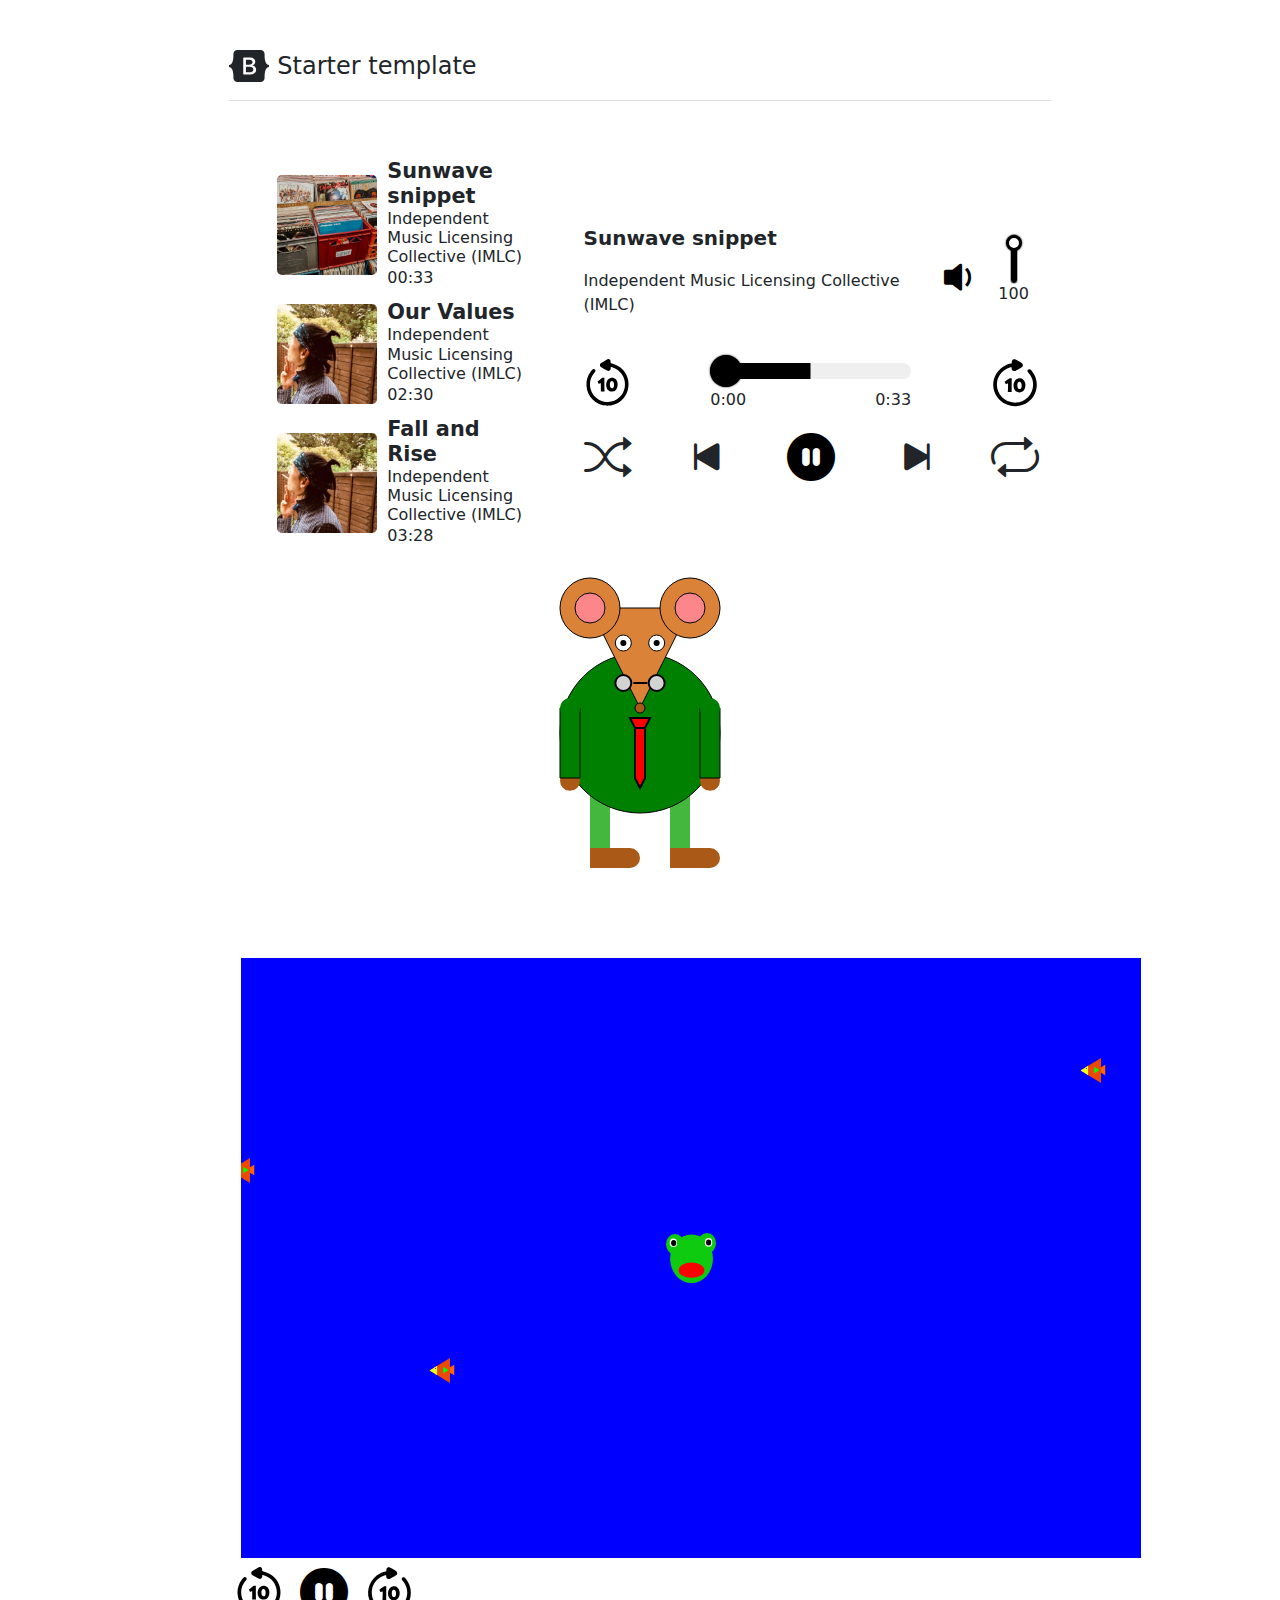
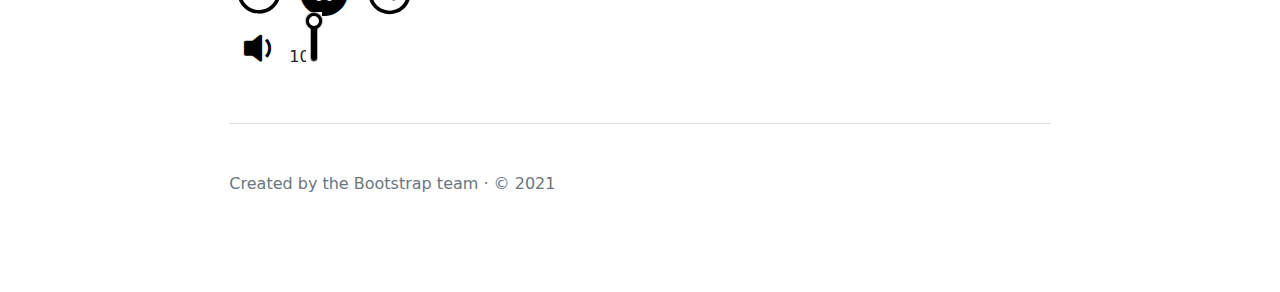
==== index.html @ 2bb26547 "botones fáciles hechos" ====
<!DOCTYPE html>
<html lang="en">
    <head>
        <meta charset="UTF-8">
        <meta http-equiv="X-UA-Compatible" content="IE=edge">
        <meta name="viewport" content="width=device-width, initial-scale=1.0">
        <title>Proyecto Final</title>

        <link rel="canonical" href="https://getbootstrap.com/docs/5.0/examples/starter-template/">

        <!-- Bootstrap core CSS -->
        <link href="assets/bootstrap/css/bootstrap.min.css" rel="stylesheet">

        <!-- Iconos de Bootstrap -->
        <link href="assets/bootstrap/css/bootstrap-icons.css" rel="stylesheet">

        <style>
        .bd-placeholder-img {
            font-size: 1.125rem;
            text-anchor: middle;
            -webkit-user-select: none;
            -moz-user-select: none;
            user-select: none;
        }

        @media (min-width: 768px) {
            .bd-placeholder-img-lg {
            font-size: 3.5rem;
            }
        }
        </style>
        
        <!-- Custom styles for this template -->
        <link rel="stylesheet" href="https://cdn.jsdelivr.net/npm/bootstrap-icons@1.10.4/font/bootstrap-icons.css">
        <link href="reproductor.css" rel="stylesheet">
        <link href="assets/css/index.css" rel="stylesheet">
        <link href="assets/css/VideoPlayer.css" rel="stylesheet">
        <!--JS-->
        <script src="assets/js/canvas.js"></script>
        <script src="assets/js/range-input.js"></script>

    </head>
    <body onload="startGame()">
        <div class="col-lg-8 mx-auto p-3 py-md-5">
        <header class="d-flex align-items-center pb-3 mb-5 border-bottom">
            <a href="/" class="d-flex align-items-center text-dark text-decoration-none">
            <svg xmlns="http://www.w3.org/2000/svg" width="40" height="32" class="me-2" viewBox="0 0 118 94" role="img"><title>Bootstrap</title><path fill-rule="evenodd" clip-rule="evenodd" d="M24.509 0c-6.733 0-11.715 5.893-11.492 12.284.214 6.14-.064 14.092-2.066 20.577C8.943 39.365 5.547 43.485 0 44.014v5.972c5.547.529 8.943 4.649 10.951 11.153 2.002 6.485 2.28 14.437 2.066 20.577C12.794 88.106 17.776 94 24.51 94H93.5c6.733 0 11.714-5.893 11.491-12.284-.214-6.14.064-14.092 2.066-20.577 2.009-6.504 5.396-10.624 10.943-11.153v-5.972c-5.547-.529-8.934-4.649-10.943-11.153-2.002-6.484-2.28-14.437-2.066-20.577C105.214 5.894 100.233 0 93.5 0H24.508zM80 57.863C80 66.663 73.436 72 62.543 72H44a2 2 0 01-2-2V24a2 2 0 012-2h18.437c9.083 0 15.044 4.92 15.044 12.474 0 5.302-4.01 10.049-9.119 10.88v.277C75.317 46.394 80 51.21 80 57.863zM60.521 28.34H49.948v14.934h8.905c6.884 0 10.68-2.772 10.68-7.727 0-4.643-3.264-7.207-9.012-7.207zM49.948 49.2v16.458H60.91c7.167 0 10.964-2.876 10.964-8.281 0-5.406-3.903-8.178-11.425-8.178H49.948z" fill="currentColor"></path></svg>
            <span class="fs-4">Starter template</span>
            </a>
        </header>

        <main>            
            <div class="container">
                <div class="row">
                    <nav class="col-lg-5">
                        <div class="container" id="listaCanciones" onload="return cargarCanciones()">
                        </div>
                    </nav> 
                    <section class="col-lg-7 center">
                        <div id="audio-player center">
                            <audio id="audio">
                                <source src="asset/audio/rickroll.mp3" type="audio/mp3" id="source-mp3">
                                <source src="asset/audio/rickroll.ogg" type="audio/ogg" id="source-ogg">
                                <a href="audio1.mp3">Descargar audio1 en formato MP3</a>
                                <a href="audio1.ogg">Descargar audio1 en formato OGG</a>
                            </audio>
                            <div id="controls">
                                <div id="superior">
                                    <div id="info">
                                        <p id="title"> Titulo</p>
                                        <p id="artist"> Artista </p>
                                    </div>
                                    <div id="volume_vertical">
                                        <button id="mute"><i class="bi bi-volume-down-fill icono"></i></button>
                                        <div id="volume-bar-container">
                                            <input type="range" id="volume" min="0" max="1" step="0.1" value="1" default="1" class="styled-slider2 slider-progress2">
                                            <div id="volumeDisplay">100</div>
                                        </div> 
                                    </div>
                                </div>
                                <div id="progress">
                                    <img id="skip-backward" src="assets/img/svg/retroceso-10seg.svg" alt="Atrás 10 segundos" class="icono"/>
                                    <div id="progress-bar-container">
                                        <div class="form-group range__slider">
                                            <input type="range" id="progress-bar" min="0" max="100" step="1" value="0" class="styled-slider slider-progress">
                                        </div>
                                        <div id="time">0:00</div>
                                        <div id="duration">0:00</div>
                                    </div>
                                    <img id="skip-forward" src="assets/img/svg/avance-10seg.svg" alt="Adelante 10 segundos" class="icono"/>
                                </div>
                                <div id="inferior">
                                    <i id="shuffle" class="bi bi-shuffle icono"></i>
                                    <i id="previous" class="bi bi-skip-start-fill icono"></i>
                                    <button id="play-pause"><i class="bi bi-pause-circle-fill icono"></i></button>
                                    <i id="next" class="bi bi-skip-end-fill icono"></i>
                                    <i id="repeat" class="bi bi-repeat icono"></i>
                                </div>   
                            </div>
                        </div>
                    </section>
                    <section class="col-lg-12 raton-bailarin center">
                        <canvas id="ratonCanvas" width="400" height="400" style="margin: 0 auto;"></canvas>
                    </section>
                </div>
                <div class="row">
                    <div class="col-12">
                        <canvas id="juego" width="900" height="600" style="background-color: blue; margin: 0 auto;"></canvas>
                    </div>
                </div>  
            </div>
            <div>
            </div>
            <div id="player"></div>
            <script src = "assets/js/VideoPlayer.js"></script>
            <div id="video-buttons">
                <button onclick="move10(false)"><img  src="assets/img/svg/retroceso-10seg.svg" alt="Atras 10 segundos" class="icono"/></button>
                <button onclick="playPause()"><i  id="playPauseVideo" class="bi bi-pause-circle-fill icono"></i></button>
                <button onclick="move10(true)"><img  src="assets/img/svg/avance-10seg.svg" alt="Adelante 10 segundos" class="icono"/></button>

                
                <div id="volume_vertical">
                    <button onclick="mute()"><i id="mute_video" class="bi bi-volume-down-fill icono"></i></button>
                    <div id="volume-bar-container">
                        <input type="range" id="volumeVideo" min="0" max="1" step="0.1" value="1" default="1" class="styled-slider2 slider-progress2">
                        <div id="volumeDisplayVideo">100</div>
                    </div> 
                </div>
            </div>
            
        </main>
        <footer class="pt-5 my-5 text-muted border-top">
            Created by the Bootstrap team &middot; &copy; 2021
        </footer>
        <script src="../assets/dist/js/bootstrap.bundle.min.js"></script>     
    </body>
    <script src="assets/js/AudioPlayer.js"></script>
    <script src="assets/js/ratonBailarin.js"></script>
</html>
---- assets/css/index.css ----
#title{
    font-weight: bold;
    font-size: 20px;
}

#superior{
    display: flex;
    justify-content: space-between;
    align-items: center;
    margin-bottom: 20px;
}

#volume_vertical{
    display: flex;
    flex-direction: row;
    align-items: center;
}

#aparece{
    display: block;
    flex-direction: row;
    align-items: center;
}

#volume-bar-container{
    display: flex;
    flex-direction: column;
    align-content: center;
    width: 50px;
}

#volume{
    margin-bottom: 15px;
}

#volumeDisplay{
    text-align: center;
}

#progress{
    display: flex;
    flex-direction: row;
    align-items: center;
    margin-bottom: 20px;
    justify-content: space-between;
}

#progress-bar-container{
    display: flex;
    flex-direction: row;
    align-content: center;
    flex-wrap: wrap;
    justify-content: space-between;
}

#progress-bar{
    width: 100%;
}

#inferior{
    display: flex;
    flex-direction: row;
    align-items: center;
    justify-content: space-between;
}

button{
    border: none;
    background-color: transparent;
    cursor: pointer;
}

.icono{
    height: 50px;
    font-size: 3em;
    display: flex;
    align-content: center;
    justify-content: center;
}

.range {
  display: flex;
  width: 600px;
}

.range__slider {
  width: 100%;
}

.range__value {
  width: 35%;
  margin-left: 45px;    
  text-align: center;
  border-left: #e6e4e4 1px solid;
}

.form-group {
  display: flex;
  flex-direction: column; 
  justify-content: center;
}

.form-group label {
  text-transform: uppercase;
  font-size: .7rem;
  color: #222;
  margin-bottom: 5px;
}

.form-group span {
  font-size: 2rem;
  font-weight: 600;
  color: #3c3b3b;
}

/* Slider */
input[type=range].styled-slider {
    height: 2.2em;
    appearance: none;
    -webkit-appearance: none;
  }
  
  /*progress support*/
  input[type=range].styled-slider.slider-progress {
    --range: calc(var(--max) - var(--min));
    --ratio: calc((var(--value) - var(--min)) / var(--range));
    --sx: calc(0.5 * 2em + var(--ratio) * (100% - 2em));
  }
  
  input[type=range].styled-slider:focus {
    outline: none;
  }
  
  /*webkit*/
  input[type=range].styled-slider::-webkit-slider-thumb {
    -webkit-appearance: none;
    width: 2em;
    height: 2em;
    border-radius: 1em;
    background: black;
    border: 5px solid black;
    box-shadow: 0 0 2px black;
    margin-top: calc(1em * 0.5 - max(2em * 0.5,5px));
  }
  
  input[type=range].styled-slider::-webkit-slider-runnable-track {
    height: 1em;
    border: none;
    border-radius: 0.5em;
    background: #efefef;
    box-shadow: none;
  }
  
  input[type=range].styled-slider::-webkit-slider-thumb:hover {
    background: black;
  }
  
  input[type=range].styled-slider:hover::-webkit-slider-runnable-track {
    background: #e5e5e5;
  }
  
  input[type=range].styled-slider::-webkit-slider-thumb:active {
    background: black;
  }
  
  input[type=range].styled-slider:active::-webkit-slider-runnable-track {
    background: #f5f5f5;
  }
  
  input[type=range].styled-slider.slider-progress::-webkit-slider-runnable-track {
    background: linear-gradient(black,black) 0/var(--sx) 100% no-repeat, #efefef;
  }
  
  input[type=range].styled-slider.slider-progress:hover::-webkit-slider-runnable-track {
    background: linear-gradient(black,black) 0/var(--sx) 100% no-repeat, #e5e5e5;
  }
  
  input[type=range].styled-slider.slider-progress:active::-webkit-slider-runnable-track {
    background: linear-gradient(black,black) 0/var(--sx) 100% no-repeat, #f5f5f5;
  }
  
  /*mozilla*/
  input[type=range].styled-slider::-moz-range-thumb {
    width: max(calc(2em - 5px - 5px),0px);
    height: max(calc(2em - 5px - 5px),0px);
    border-radius: 1em;
    background: white;
    border: 5px solid black;
    box-shadow: 0 0 2px black;
  }
  
  input[type=range].styled-slider::-moz-range-track {
    height: 1em;
    border: none;
    border-radius: 0.5em;
    background: #efefef;
    box-shadow: none;
  }
  
  input[type=range].styled-slider::-moz-range-thumb:hover {
    background: black;
  }
  
  input[type=range].styled-slider:hover::-moz-range-track {
    background: #e5e5e5;
  }
  
  input[type=range].styled-slider::-moz-range-thumb:active {
    background: black;
  }
  
  input[type=range].styled-slider:active::-moz-range-track {
    background: #f5f5f5;
  }
  
  input[type=range].styled-slider.slider-progress::-moz-range-track {
    background: linear-gradient(black,black) 0/var(--sx) 100% no-repeat, #efefef;
  }
  
  input[type=range].styled-slider.slider-progress:hover::-moz-range-track {
    background: linear-gradient(black,black) 0/var(--sx) 100% no-repeat, #e5e5e5;
  }
  
  input[type=range].styled-slider.slider-progress:active::-moz-range-track {
    background: linear-gradient(black,black) 0/var(--sx) 100% no-repeat, #f5f5f5;
  }
  
  /*ms*/
  input[type=range].styled-slider::-ms-fill-upper {
    background: transparent;
    border-color: transparent;
  }
  
  input[type=range].styled-slider::-ms-fill-lower {
    background: transparent;
    border-color: transparent;
  }
  
  input[type=range].styled-slider::-ms-thumb {
    width: 2em;
    height: 2em;
    border-radius: 1em;
    background: black;
    border: 5px solid black;
    box-shadow: 0 0 2px black;
    margin-top: 0;
    box-sizing: border-box;
  }
  
  input[type=range].styled-slider::-ms-track {
    height: 1em;
    border-radius: 0.5em;
    background: #efefef;
    border: none;
    box-shadow: none;
    box-sizing: border-box;
  }
  
  input[type=range].styled-slider::-ms-thumb:hover {
    background: black;
  }
  
  input[type=range].styled-slider:hover::-ms-track {
    background: #e5e5e5;
  }
  
  input[type=range].styled-slider::-ms-thumb:active {
    background: black;
  }
  
  input[type=range].styled-slider:active::-ms-track {
    background: #f5f5f5;
  }
  
  input[type=range].styled-slider.slider-progress::-ms-fill-lower {
    height: 1em;
    border-radius: 0.5em 0 0 0.5em;
    margin: -undefined 0 -undefined -undefined;
    background: black;
    border: none;
    border-right-width: 0;
  }
  
/* Slider 2 */
input[type=range].styled-slider2 {
    height: 1em;
    appearance: none;
    -webkit-appearance: none;
    transform: rotate(270deg);
  }
  
  /*progress support*/
  input[type=range].styled-slider2.slider-progress2{
    --range: calc(var(--max) - var(--min));
    --ratio: calc((var(--value) - var(--min)) / var(--range));
    --sx: calc(0.5 * 1em + var(--ratio) * (100% - 1em));
  }
  
  input[type=range].styled-slider2:focus {
    outline: none;
  }
  
  /*webkit*/
  input[type=range].styled-slider2::-webkit-slider-thumb {
    -webkit-appearance: none;
    width: 1em;
    height: 1em;
    border-radius: 1em;
    background: #FFFFFF;
    border: 3px solid #000000;
    box-shadow: 0 0 2px black;
    margin-top: calc(max((0.5em - 1px - 1px) * 0.5,0px) - max(1em * 0.5,3px));
  }
  
  input[type=range].styled-slider2::-webkit-slider-runnable-track {
    height: 0.5em;
    border: 1px solid #b2b2b2;
    border-radius: 0.5em;
    background: #efefef;
    box-shadow: none;
  }
  
  input[type=range].styled-slider2::-webkit-slider-thumb:hover {
    background: #000000;
    border-color: #000000;
  }
  
  input[type=range].styled-slider2:hover::-webkit-slider-runnable-track {
    background: #e5e5e5;
  }
  
  input[type=range].styled-slider2::-webkit-slider-thumb:active {
    background: #000000;
  }
  
  input[type=range].styled-slider2:active::-webkit-slider-runnable-track {
    background: #f5f5f5;
  }
  
  input[type=range].styled-slider2.slider-progress2::-webkit-slider-runnable-track {
    background: linear-gradient(#000000,#000000) 0/var(--sx) 100% no-repeat, #efefef;
  }
  
  input[type=range].styled-slider2.slider-progress2:hover::-webkit-slider-runnable-track {
    background: linear-gradient(#000000,#000000) 0/var(--sx) 100% no-repeat, #e5e5e5;
  }
  
  input[type=range].styled-slider2.slider-progress2:active::-webkit-slider-runnable-track {
    background: linear-gradient(#000000,#000000) 0/var(--sx) 100% no-repeat, #f5f5f5;
  }
  
  /*mozilla*/
  input[type=range].styled-slider2::-moz-range-thumb {
    width: max(calc(1em - 3px - 3px),0px);
    height: max(calc(1em - 3px - 3px),0px);
    border-radius: 1em;
    background: #FFFFFF;
    border: 3px solid #000000;
    box-shadow: 0 0 2px black;
  }
  
  input[type=range].styled-slider2::-moz-range-track {
    height: max(calc(0.5em - 1px - 1px),0px);
    border: 1px solid #b2b2b2;
    border-radius: 0.5em;
    background: #efefef;
    box-shadow: none;
  }
  
  input[type=range].styled-slider2::-moz-range-thumb:hover {
    background: #000000;
    border-color: #000000;
  }
  
  input[type=range].styled-slider2:hover::-moz-range-track {
    background: #e5e5e5;
  }
  
  input[type=range].styled-slider2::-moz-range-thumb:active {
    background: #000000;
  }
  
  input[type=range].styled-slider2:active::-moz-range-track {
    background: #f5f5f5;
  }
  
  input[type=range].styled-slider2.slider-progress2::-moz-range-track {
    background: linear-gradient(#000000,#000000) 0/var(--sx) 100% no-repeat, #efefef;
  }
  
  input[type=range].styled-slider2.slider-progress2:hover::-moz-range-track {
    background: linear-gradient(#000000,#000000) 0/var(--sx) 100% no-repeat, #e5e5e5;
  }
  
  input[type=range].styled-slider2.slider-progress2:active::-moz-range-track {
    background: linear-gradient(#000000,#000000) 0/var(--sx) 100% no-repeat, #f5f5f5;
  }
  
  /*ms*/
  input[type=range].styled-slider2::-ms-fill-upper {
    background: transparent;
    border-color: transparent;
  }
  
  input[type=range].styled-slider2::-ms-fill-lower {
    background: transparent;
    border-color: transparent;
  }
  
  input[type=range].styled-slider2::-ms-thumb {
    width: 1em;
    height: 1em;
    border-radius: 1em;
    background: #FFFFFF;
    border: 3px solid #000000;
    box-shadow: 0 0 2px black;
    margin-top: 0;
    box-sizing: border-box;
  }
  
  input[type=range].styled-slider2::-ms-track {
    height: 0.5em;
    border-radius: 0.5em;
    background: #efefef;
    border: 1px solid #b2b2b2;
    box-shadow: none;
    box-sizing: border-box;
  }
  
  input[type=range].styled-slider2::-ms-thumb:hover {
    background: #000000;
    border-color: #000000;
  }
  
  input[type=range].styled-slider2:hover::-ms-track {
    background: #e5e5e5;
  }
  
  input[type=range].styled-slider2::-ms-thumb:active {
    background: #000000;
  }
  
  input[type=range].styled-slider2:active::-ms-track {
    background: #f5f5f5;
  }
  
  input[type=range].styled-slider2.slider-progress2::-ms-fill-lower {
    height: max(calc(0.5em - 1px - 1px),0px);
    border-radius: 0.5em 0 0 0.5em;
    margin: -1px 0 -1px -1px;
    background: #000000;
    border: 1px solid #b2b2b2;
    border-right-width: 0;
  }

  .lista_canciones{
    margin: 10px 0;
  }

  .lista_canciones .container-lista{
    display: flex;
    align-items: center;
    flex-direction: row;
    background-color: #fff;
  }

  .lista_canciones img{
    width: 100px;
    height: 100px;
    border-radius: 5px;
    margin-right: 10px;
  }

  .lista_canciones h3{
    font-size: 1.3em;
    font-weight: 600;
    margin-bottom: 0;
  }

  .lista_canciones h4{
    font-size: 1em;
    font-weight: 400;
    margin-bottom: 0;
  }

  .lista_canciones p{
    font-size: 1em;
    font-weight: 300;
    margin-bottom: 0;
  }

  .center{
    display: flex;
    justify-content: center;
    align-items: center;
  }
---- assets/css/VideoPlayer.css ----
#video_buttons {

    flex-direction: row;
    flex-wrap: nowrap;
    width: wrap-content;
}

#video_buttons #volume_vertical {
    width: 100%;
    height: 100%;
    display: flex;
    flex-direction: column;
    flex-wrap: nowrap;
    justify-content: space-between;
    align-items: center;
    align-content: center;
}
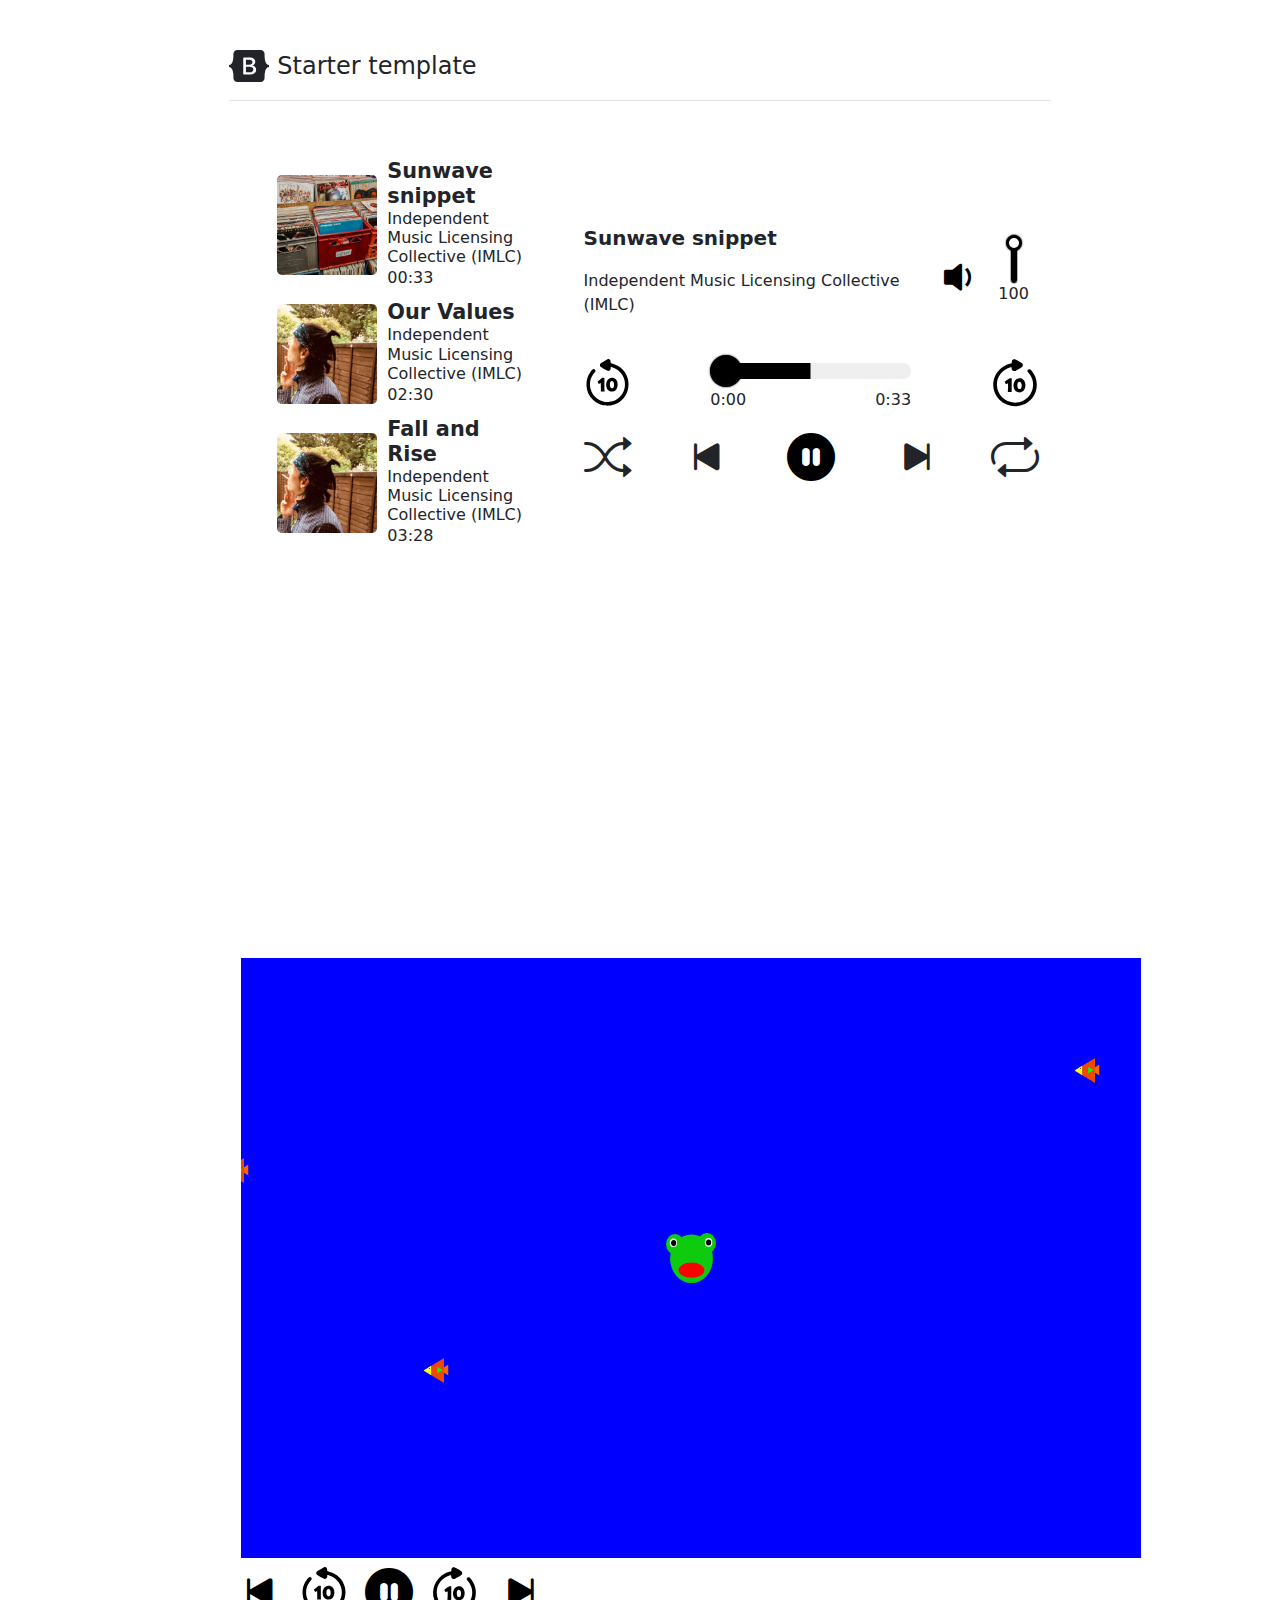
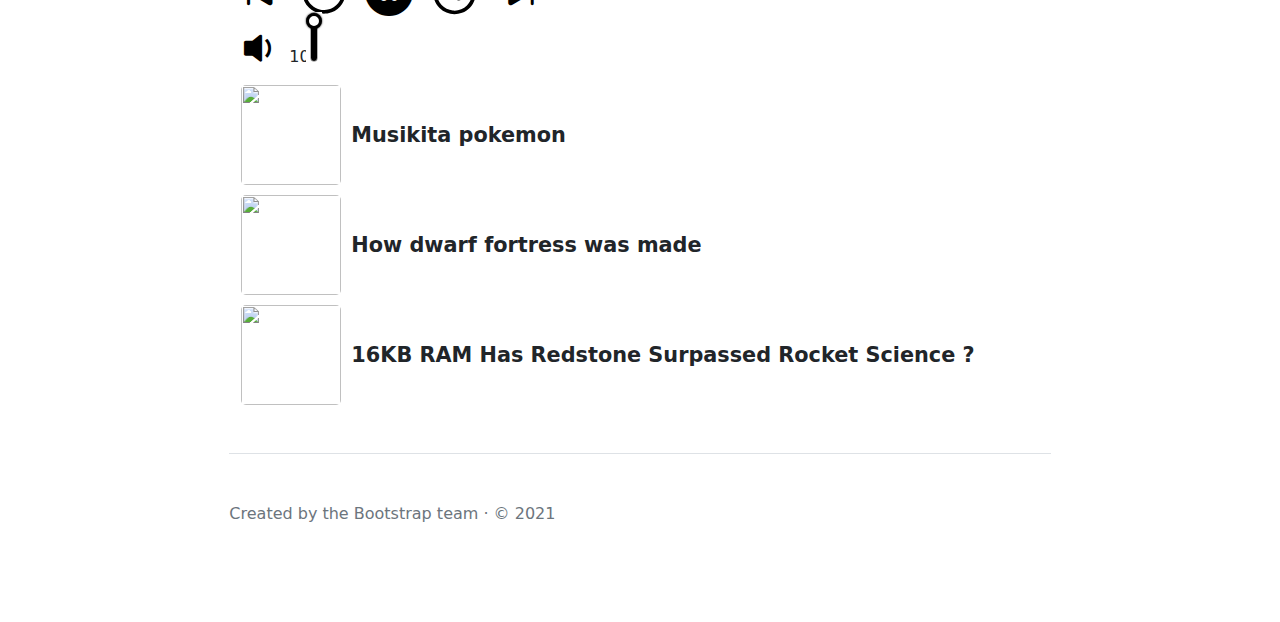
==== commit 6ac3f9ab: "añadido cambio de video" ====
--- a/index.html
+++ b/index.html
@@ -114,9 +114,11 @@
             <div id="player"></div>
             <script src = "assets/js/VideoPlayer.js"></script>
             <div id="video-buttons">
+                <button onclick="prevVideo()"><i class="bi bi-skip-start-fill icono"></i></button>
                 <button onclick="move10(false)"><img  src="assets/img/svg/retroceso-10seg.svg" alt="Atras 10 segundos" class="icono"/></button>
                 <button onclick="playPause()"><i  id="playPauseVideo" class="bi bi-pause-circle-fill icono"></i></button>
                 <button onclick="move10(true)"><img  src="assets/img/svg/avance-10seg.svg" alt="Adelante 10 segundos" class="icono"/></button>
+                <button onclick="nextVideo()"><i class="bi bi-skip-end-fill icono"></i></button>
 
                 
                 <div id="volume_vertical">
@@ -126,6 +128,9 @@
                         <div id="volumeDisplayVideo">100</div>
                     </div> 
                 </div>
+            </div>
+            <div id="lista-videos">
+                
             </div>
             
         </main>
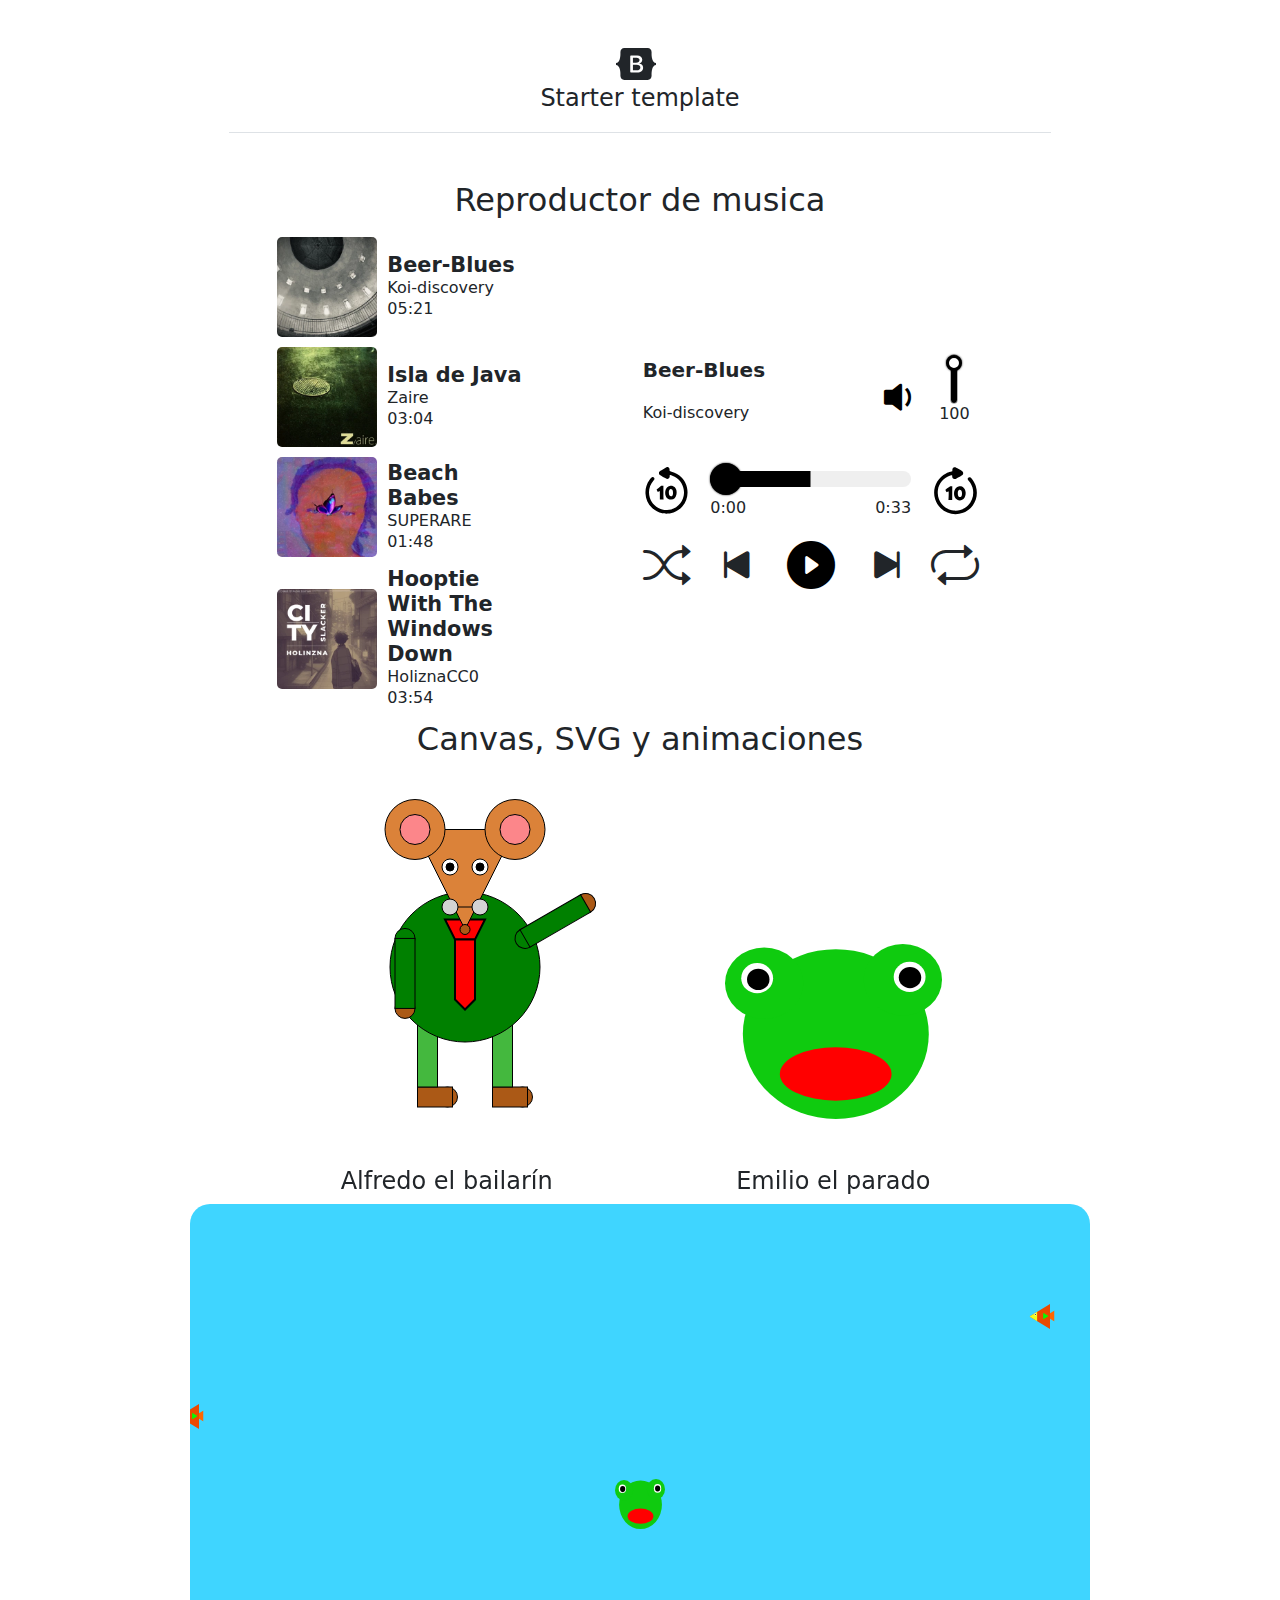
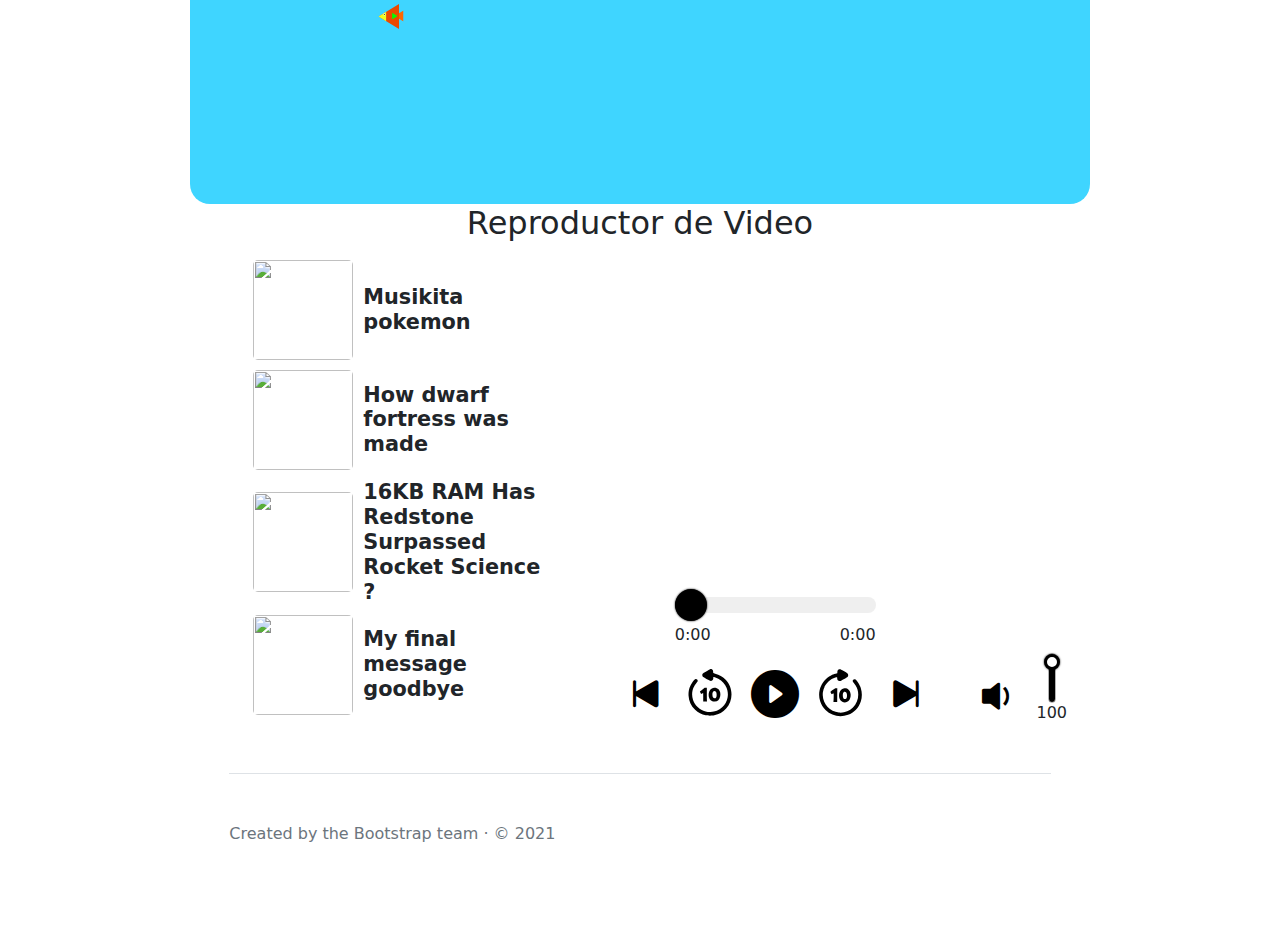
==== commit e41844c7: "Arreglado reproductor de video, dado estilo Añadidas 4 canciones CC0" ====
--- a/index.html
+++ b/index.html
@@ -1,20 +1,21 @@
 <!DOCTYPE html>
 <html lang="en">
-    <head>
-        <meta charset="UTF-8">
-        <meta http-equiv="X-UA-Compatible" content="IE=edge">
-        <meta name="viewport" content="width=device-width, initial-scale=1.0">
-        <title>Proyecto Final</title>
 
-        <link rel="canonical" href="https://getbootstrap.com/docs/5.0/examples/starter-template/">
+<head>
+    <meta charset="UTF-8">
+    <meta http-equiv="X-UA-Compatible" content="IE=edge">
+    <meta name="viewport" content="width=device-width, initial-scale=1.0">
+    <title>Proyecto Final</title>
 
-        <!-- Bootstrap core CSS -->
-        <link href="assets/bootstrap/css/bootstrap.min.css" rel="stylesheet">
+    <link rel="canonical" href="https://getbootstrap.com/docs/5.0/examples/starter-template/">
 
-        <!-- Iconos de Bootstrap -->
-        <link href="assets/bootstrap/css/bootstrap-icons.css" rel="stylesheet">
+    <!-- Bootstrap core CSS -->
+    <link href="assets/bootstrap/css/bootstrap.min.css" rel="stylesheet">
 
-        <style>
+    <!-- Iconos de Bootstrap -->
+    <link href="assets/bootstrap/css/bootstrap-icons.css" rel="stylesheet">
+
+    <style>
         .bd-placeholder-img {
             font-size: 1.125rem;
             text-anchor: middle;
@@ -25,37 +26,45 @@
 
         @media (min-width: 768px) {
             .bd-placeholder-img-lg {
-            font-size: 3.5rem;
+                font-size: 3.5rem;
             }
         }
-        </style>
-        
-        <!-- Custom styles for this template -->
-        <link rel="stylesheet" href="https://cdn.jsdelivr.net/npm/bootstrap-icons@1.10.4/font/bootstrap-icons.css">
-        <link href="reproductor.css" rel="stylesheet">
-        <link href="assets/css/index.css" rel="stylesheet">
-        <link href="assets/css/VideoPlayer.css" rel="stylesheet">
-        <!--JS-->
-        <script src="assets/js/canvas.js"></script>
-        <script src="assets/js/range-input.js"></script>
+    </style>
 
-    </head>
-    <body onload="startGame()">
-        <div class="col-lg-8 mx-auto p-3 py-md-5">
+    <!-- Custom styles for this template -->
+    <link rel="stylesheet" href="https://cdn.jsdelivr.net/npm/bootstrap-icons@1.10.4/font/bootstrap-icons.css">
+    <link href="reproductor.css" rel="stylesheet">
+    <link href="assets/css/index.css" rel="stylesheet">
+    <link href="assets/css/VideoPlayer.css" rel="stylesheet">
+    <!--JS-->
+    <script src="assets/js/canvas.js"></script>
+    <script src="assets/js/range-input.js"></script>
+
+</head>
+
+<body onload="startGame()">
+    <div class="col-lg-8 mx-auto p-3 py-md-5">
         <header class="d-flex align-items-center pb-3 mb-5 border-bottom">
             <a href="/" class="d-flex align-items-center text-dark text-decoration-none">
-            <svg xmlns="http://www.w3.org/2000/svg" width="40" height="32" class="me-2" viewBox="0 0 118 94" role="img"><title>Bootstrap</title><path fill-rule="evenodd" clip-rule="evenodd" d="M24.509 0c-6.733 0-11.715 5.893-11.492 12.284.214 6.14-.064 14.092-2.066 20.577C8.943 39.365 5.547 43.485 0 44.014v5.972c5.547.529 8.943 4.649 10.951 11.153 2.002 6.485 2.28 14.437 2.066 20.577C12.794 88.106 17.776 94 24.51 94H93.5c6.733 0 11.714-5.893 11.491-12.284-.214-6.14.064-14.092 2.066-20.577 2.009-6.504 5.396-10.624 10.943-11.153v-5.972c-5.547-.529-8.934-4.649-10.943-11.153-2.002-6.484-2.28-14.437-2.066-20.577C105.214 5.894 100.233 0 93.5 0H24.508zM80 57.863C80 66.663 73.436 72 62.543 72H44a2 2 0 01-2-2V24a2 2 0 012-2h18.437c9.083 0 15.044 4.92 15.044 12.474 0 5.302-4.01 10.049-9.119 10.88v.277C75.317 46.394 80 51.21 80 57.863zM60.521 28.34H49.948v14.934h8.905c6.884 0 10.68-2.772 10.68-7.727 0-4.643-3.264-7.207-9.012-7.207zM49.948 49.2v16.458H60.91c7.167 0 10.964-2.876 10.964-8.281 0-5.406-3.903-8.178-11.425-8.178H49.948z" fill="currentColor"></path></svg>
-            <span class="fs-4">Starter template</span>
+                <svg xmlns="http://www.w3.org/2000/svg" width="40" height="32" class="me-2" viewBox="0 0 118 94"
+                    role="img">
+                    <title>Bootstrap</title>
+                    <path fill-rule="evenodd" clip-rule="evenodd"
+                        d="M24.509 0c-6.733 0-11.715 5.893-11.492 12.284.214 6.14-.064 14.092-2.066 20.577C8.943 39.365 5.547 43.485 0 44.014v5.972c5.547.529 8.943 4.649 10.951 11.153 2.002 6.485 2.28 14.437 2.066 20.577C12.794 88.106 17.776 94 24.51 94H93.5c6.733 0 11.714-5.893 11.491-12.284-.214-6.14.064-14.092 2.066-20.577 2.009-6.504 5.396-10.624 10.943-11.153v-5.972c-5.547-.529-8.934-4.649-10.943-11.153-2.002-6.484-2.28-14.437-2.066-20.577C105.214 5.894 100.233 0 93.5 0H24.508zM80 57.863C80 66.663 73.436 72 62.543 72H44a2 2 0 01-2-2V24a2 2 0 012-2h18.437c9.083 0 15.044 4.92 15.044 12.474 0 5.302-4.01 10.049-9.119 10.88v.277C75.317 46.394 80 51.21 80 57.863zM60.521 28.34H49.948v14.934h8.905c6.884 0 10.68-2.772 10.68-7.727 0-4.643-3.264-7.207-9.012-7.207zM49.948 49.2v16.458H60.91c7.167 0 10.964-2.876 10.964-8.281 0-5.406-3.903-8.178-11.425-8.178H49.948z"
+                        fill="currentColor"></path>
+                </svg>
+                <span class="fs-4">Starter template</span>
             </a>
         </header>
 
-        <main>            
+        <main>
             <div class="container">
                 <div class="row">
+                    <h2 class="col-lg-12 text-center">Reproductor de musica</h2>
                     <nav class="col-lg-5">
                         <div class="container" id="listaCanciones" onload="return cargarCanciones()">
                         </div>
-                    </nav> 
+                    </nav>
                     <section class="col-lg-7 center">
                         <div id="audio-player center">
                             <audio id="audio">
@@ -73,72 +82,107 @@
                                     <div id="volume_vertical">
                                         <button id="mute"><i class="bi bi-volume-down-fill icono"></i></button>
                                         <div id="volume-bar-container">
-                                            <input type="range" id="volume" min="0" max="1" step="0.1" value="1" default="1" class="styled-slider2 slider-progress2">
+                                            <input type="range" id="volume" min="0" max="1" step="0.1" value="1"
+                                                default="1" class="styled-slider2 slider-progress2">
                                             <div id="volumeDisplay">100</div>
-                                        </div> 
+                                        </div>
                                     </div>
                                 </div>
                                 <div id="progress">
-                                    <img id="skip-backward" src="assets/img/svg/retroceso-10seg.svg" alt="Atrás 10 segundos" class="icono"/>
+                                    <img id="skip-backward" src="assets/img/svg/retroceso-10seg.svg"
+                                        alt="Atrás 10 segundos" class="icono" />
                                     <div id="progress-bar-container">
                                         <div class="form-group range__slider">
-                                            <input type="range" id="progress-bar" min="0" max="100" step="1" value="0" class="styled-slider slider-progress">
+                                            <input type="range" id="progress-bar" min="0" max="100" step="1" value="0"
+                                                class="styled-slider slider-progress">
                                         </div>
                                         <div id="time">0:00</div>
                                         <div id="duration">0:00</div>
                                     </div>
-                                    <img id="skip-forward" src="assets/img/svg/avance-10seg.svg" alt="Adelante 10 segundos" class="icono"/>
+                                    <img id="skip-forward" src="assets/img/svg/avance-10seg.svg"
+                                        alt="Adelante 10 segundos" class="icono" />
                                 </div>
                                 <div id="inferior">
                                     <i id="shuffle" class="bi bi-shuffle icono"></i>
                                     <i id="previous" class="bi bi-skip-start-fill icono"></i>
-                                    <button id="play-pause"><i class="bi bi-pause-circle-fill icono"></i></button>
+                                    <button id="play-pause"><i class="bi bi-play-circle-fill icono"></i></button>
                                     <i id="next" class="bi bi-skip-end-fill icono"></i>
                                     <i id="repeat" class="bi bi-repeat icono"></i>
-                                </div>   
+                                </div>
                             </div>
                         </div>
                     </section>
-                    <section class="col-lg-12 raton-bailarin center">
-                        <canvas id="ratonCanvas" width="400" height="400" style="margin: 0 auto;"></canvas>
+                    <h2 class="col-lg-12 text-center">Canvas, SVG y animaciones</h2>
+                    <section class="col-lg-12 raton-bailarin center canvas">
+                        <div class="container">
+                            <div class="row">
+                                <div class="col-lg-6 text-center align-items-center">
+                                    <canvas id="ratonCanvas" width="400" height="400" style="margin: 0 auto;"></canvas>
+                                    <h4 class="text-center">Alfredo el bailarín</h4>
+                                </div>
+                                <div class="col-lg-6 text-center align-items-center">
+                                    <img src="assets/img/svg/rana.svg" alt="Emilio estatico" id="rana_Statica" />
+                                    <h4 class="text-center">Emilio el parado</h4>
+                                </div>
+                            </div>
+                            <div class="row">
+                                <div class="col-12 center">
+                                    <canvas id="juego" width="900" height="600"></canvas>
+                                </div>
+                            </div>
+                        </div>
+                    </section>
+                    <h2 class="col-lg-12 text-center">Reproductor de Video</h2>
+                    <nav class="col-lg-5">
+                        <div id="lista-videos"></div>
+                    </nav>
+                    <section class="col-lg-7 center-video">
+                        <div id="player"></div>
+                        <div class="container">
+                            <div class="row" id="video-buttons">
+                                <div class="col-10 text-center" id="controles">
+                                    <div id="progressVideo">
+                                        <div id="progress-bar-container">
+                                            <div class="form-group range__slider">
+                                                <input type="range" id="progress-bar-Video" min="0" max="100" step="1"
+                                                    value="0" class="styled-slider slider-progress">
+                                            </div>
+                                            <div id="timeVideo">0:00</div>
+                                            <div id="durationVideo">0:00</div>
+                                        </div>
+                                    </div>
+                                    <button onclick="prevVideo()"><i class="bi bi-skip-start-fill icono"></i></button>
+                                    <button onclick="move10(false)"><img src="assets/img/svg/retroceso-10seg.svg"
+                                            alt="Atras 10 segundos" class="icono" /></button>
+                                    <button onclick="playPause()"><i id="playPauseVideo"
+                                            class="bi bi-play-circle-fill icono"></i></button>
+                                    <button onclick="move10(true)"><img src="assets/img/svg/avance-10seg.svg"
+                                            alt="Adelante 10 segundos" class="icono" /></button>
+                                    <button onclick="nextVideo()"><i class="bi bi-skip-end-fill icono"></i></button>
+                                </div>
+                                <div class="col-2 text-center" id="volume_vertical">
+                                    <button onclick="mute()" id="muteVideo"><i
+                                            class="bi bi-volume-down-fill icono" id="mute_video"></i></button>
+                                    <div id="volume-bar-container">
+                                        <input type="range" id="volumeVideo" min="0" max="1" step="0.1" value="1"
+                                            default="1" class="styled-slider2 slider-progress2">
+                                        <div id="volumeDisplayVideo">100</div>
+                                    </div>
+                                </div>
+                            </div>
+                        </div>
                     </section>
                 </div>
-                <div class="row">
-                    <div class="col-12">
-                        <canvas id="juego" width="900" height="600" style="background-color: blue; margin: 0 auto;"></canvas>
-                    </div>
-                </div>  
             </div>
-            <div>
-            </div>
-            <div id="player"></div>
-            <script src = "assets/js/VideoPlayer.js"></script>
-            <div id="video-buttons">
-                <button onclick="prevVideo()"><i class="bi bi-skip-start-fill icono"></i></button>
-                <button onclick="move10(false)"><img  src="assets/img/svg/retroceso-10seg.svg" alt="Atras 10 segundos" class="icono"/></button>
-                <button onclick="playPause()"><i  id="playPauseVideo" class="bi bi-pause-circle-fill icono"></i></button>
-                <button onclick="move10(true)"><img  src="assets/img/svg/avance-10seg.svg" alt="Adelante 10 segundos" class="icono"/></button>
-                <button onclick="nextVideo()"><i class="bi bi-skip-end-fill icono"></i></button>
-
-                
-                <div id="volume_vertical">
-                    <button onclick="mute()"><i id="mute_video" class="bi bi-volume-down-fill icono"></i></button>
-                    <div id="volume-bar-container">
-                        <input type="range" id="volumeVideo" min="0" max="1" step="0.1" value="1" default="1" class="styled-slider2 slider-progress2">
-                        <div id="volumeDisplayVideo">100</div>
-                    </div> 
-                </div>
-            </div>
-            <div id="lista-videos">
-                
-            </div>
-            
         </main>
         <footer class="pt-5 my-5 text-muted border-top">
             Created by the Bootstrap team &middot; &copy; 2021
         </footer>
-        <script src="../assets/dist/js/bootstrap.bundle.min.js"></script>     
-    </body>
-    <script src="assets/js/AudioPlayer.js"></script>
-    <script src="assets/js/ratonBailarin.js"></script>
-</html>
+    </div>
+</body>
+<script src="../assets/dist/js/bootstrap.bundle.min.js"></script>
+<script src="assets/js/AudioPlayer.js"></script>
+<script src="assets/js/ratonBailarin.js"></script>
+<script src="assets/js/VideoPlayer.js"></script>
+
+</html>--- a/assets/css/index.css
+++ b/assets/css/index.css
@@ -43,6 +43,14 @@
     align-items: center;
     margin-bottom: 20px;
     justify-content: space-between;
+}
+
+#progress #skip-backward{
+    margin-right: 20px;
+}
+
+#progress #skip-forward{
+    margin-left: 20px;
 }
 
 #progress-bar-container{
@@ -494,3 +502,42 @@
     justify-content: center;
     align-items: center;
   }
+
+.align-items-center{
+  display: flex;
+  flex-direction: column;
+  align-items: center;
+  justify-content: flex-end;
+}
+
+#rana_Statica{
+  margin-bottom: 3em;
+}
+
+#juego{
+  background-color: rgb(63, 213, 255); 
+  border-radius: 20px;
+  display: flex;
+  align-items: center;
+  justify-content: center;
+}
+
+.center-video{
+  display: flex;
+  justify-content: center;
+  align-items: center;
+  flex-direction: column;
+}
+
+.center-video #player{
+  width: 100%;
+  height: 100%;
+}
+
+#progressVideo{
+  display: flex;
+  flex-direction: row;
+  align-items: center;
+  margin-bottom: 20px;
+  justify-content: center;
+}--- a/assets/css/VideoPlayer.css
+++ b/assets/css/VideoPlayer.css
@@ -1,17 +1,12 @@
-#video_buttons {
-
-    flex-direction: row;
-    flex-wrap: nowrap;
-    width: wrap-content;
+.container #video-buttons{
+    margin-top: 10px;
+    align-items: flex-end;
 }
 
-#video_buttons #volume_vertical {
-    width: 100%;
-    height: 100%;
-    display: flex;
-    flex-direction: column;
-    flex-wrap: nowrap;
-    justify-content: space-between;
-    align-items: center;
-    align-content: center;
+#volumeVideo{
+    margin-bottom: 15px;
+}
+
+#volumeDisplayVideo{
+    text-align: center;
 }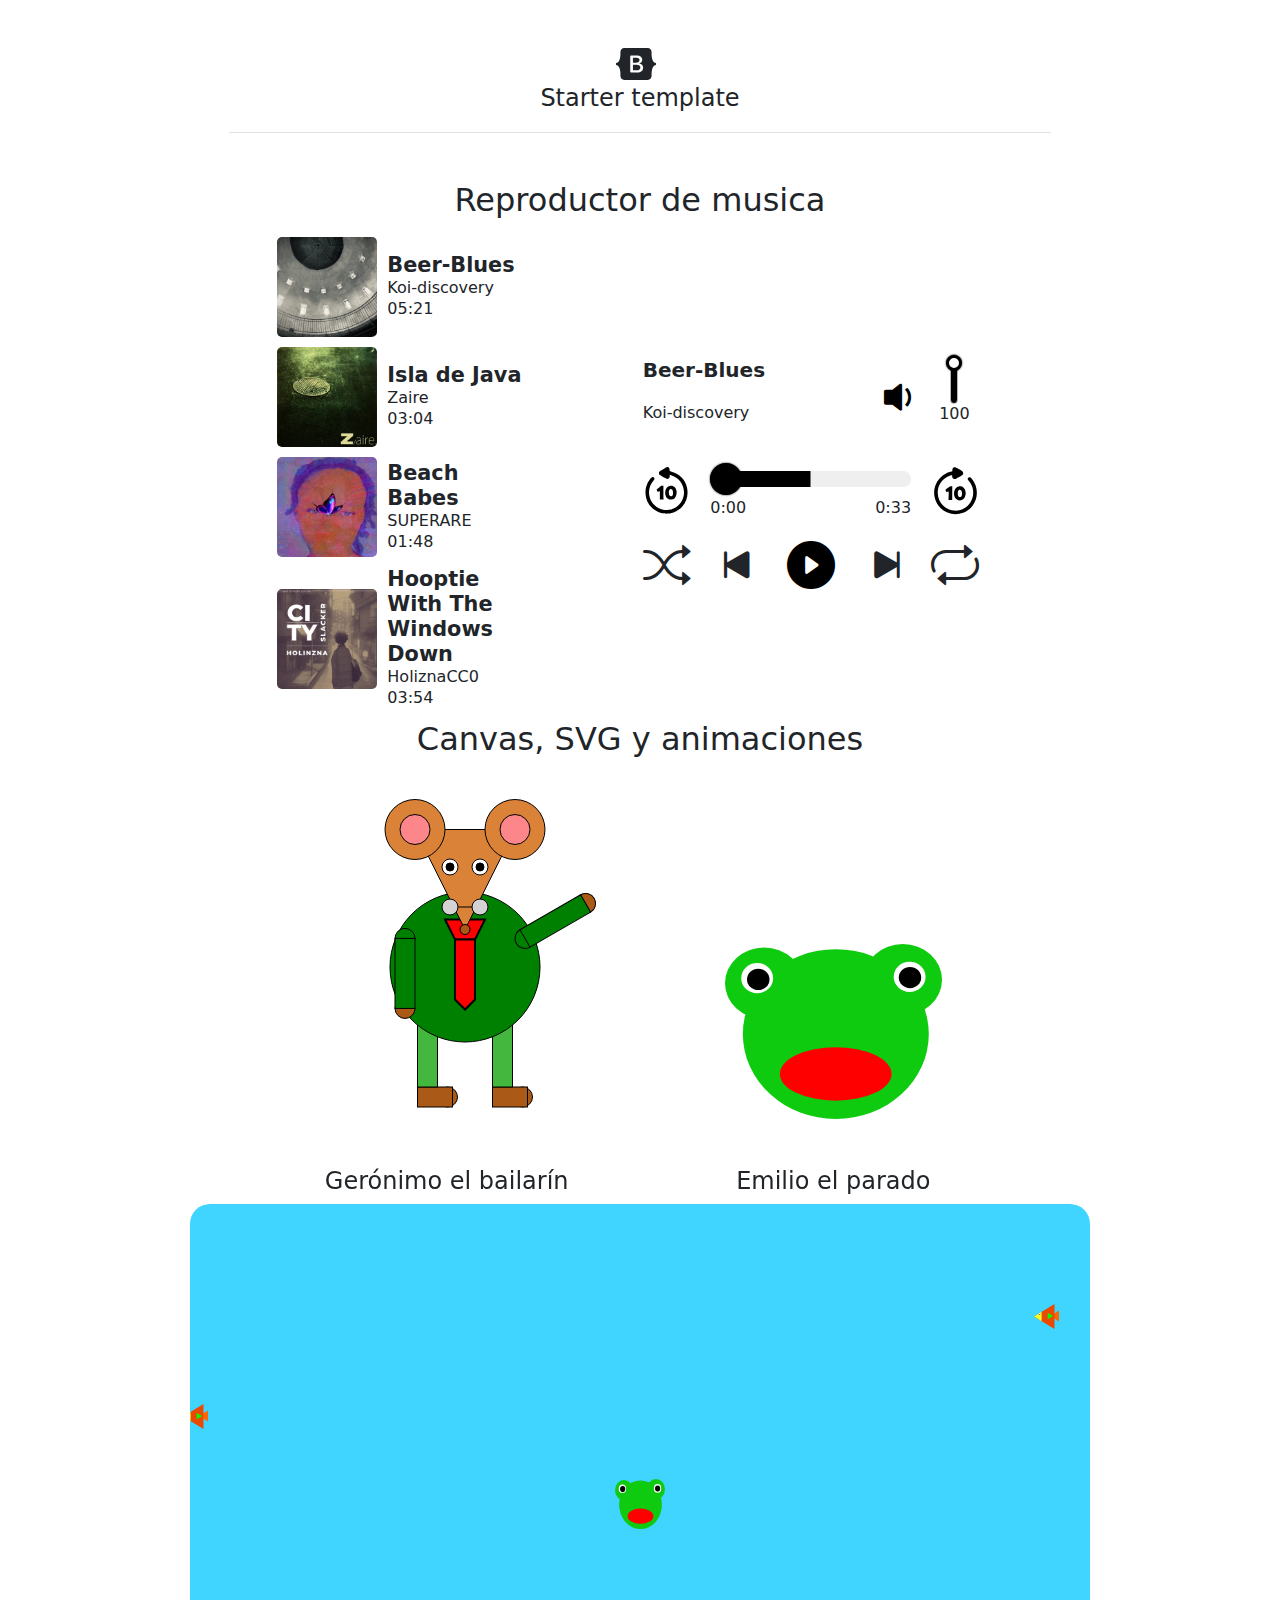
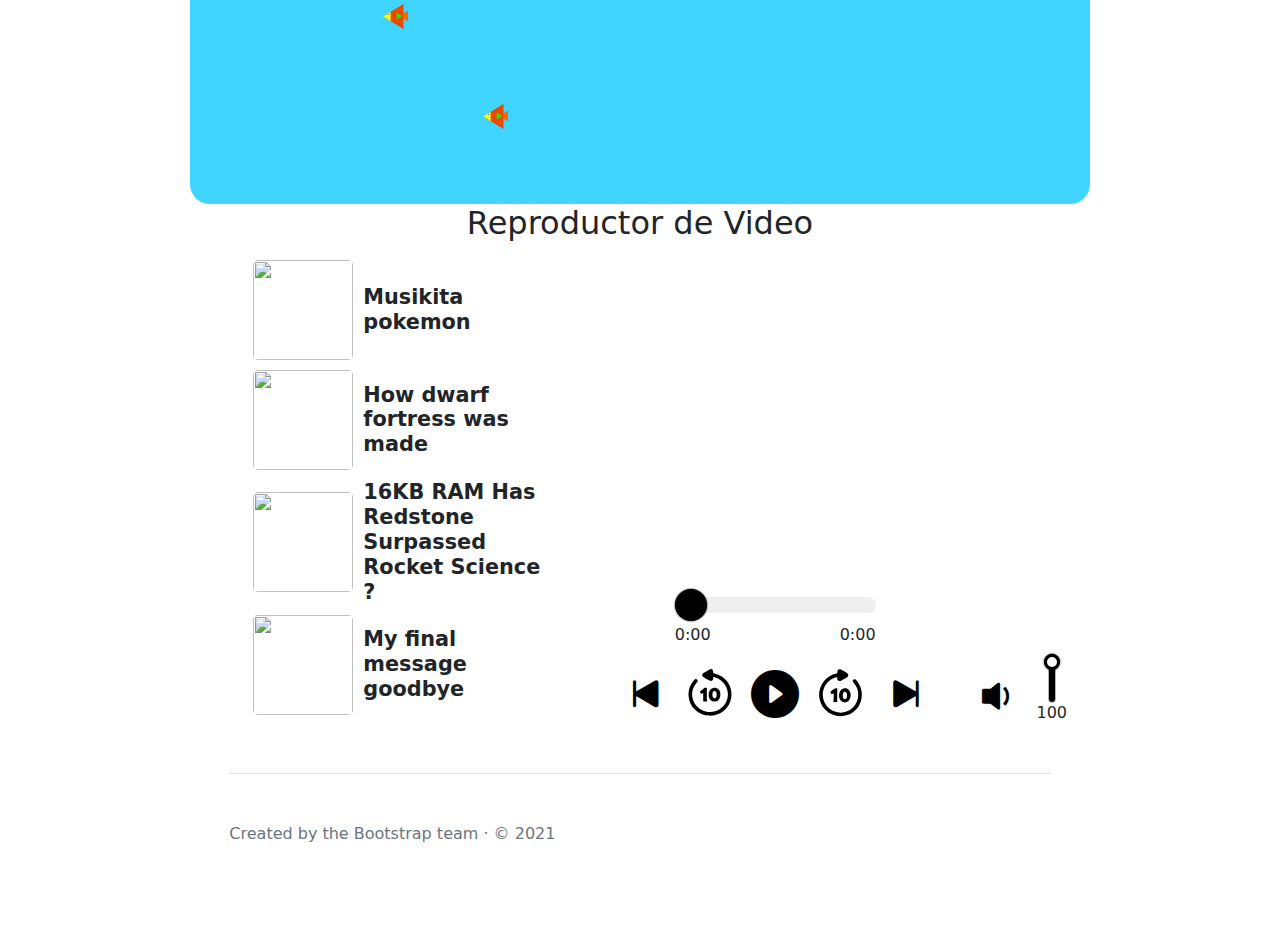
==== commit 803574bd: "ratón baila bien+cursor pointer a cosas" ====
--- a/index.html
+++ b/index.html
@@ -118,7 +118,7 @@
                             <div class="row">
                                 <div class="col-lg-6 text-center align-items-center">
                                     <canvas id="ratonCanvas" width="400" height="400" style="margin: 0 auto;"></canvas>
-                                    <h4 class="text-center">Alfredo el bailarín</h4>
+                                    <h4 class="text-center">Gerónimo el bailarín</h4>
                                 </div>
                                 <div class="col-lg-6 text-center align-items-center">
                                     <img src="assets/img/svg/rana.svg" alt="Emilio estatico" id="rana_Statica" />
--- a/assets/css/index.css
+++ b/assets/css/index.css
@@ -31,6 +31,7 @@
 
 #volume{
     margin-bottom: 15px;
+    cursor: pointer;
 }
 
 #volumeDisplay{
@@ -47,10 +48,12 @@
 
 #progress #skip-backward{
     margin-right: 20px;
+    cursor: pointer;
 }
 
 #progress #skip-forward{
     margin-left: 20px;
+    cursor: pointer;
 }
 
 #progress-bar-container{
@@ -63,6 +66,7 @@
 
 #progress-bar{
     width: 100%;
+    cursor: pointer;
 }
 
 #inferior{
@@ -70,6 +74,22 @@
     flex-direction: row;
     align-items: center;
     justify-content: space-between;
+}
+
+#shuffle {
+  cursor: pointer;
+}
+
+#previous {
+  cursor: pointer;
+}
+
+#next {
+  cursor: pointer;
+}
+
+#repeat {
+  cursor: pointer;
 }
 
 button{
@@ -93,6 +113,7 @@
 
 .range__slider {
   width: 100%;
+  cursor: pointer;
 }
 
 .range__value {
--- a/assets/css/VideoPlayer.css
+++ b/assets/css/VideoPlayer.css
@@ -5,8 +5,13 @@
 
 #volumeVideo{
     margin-bottom: 15px;
+    cursor: pointer;
 }
 
 #volumeDisplayVideo{
     text-align: center;
+}
+
+#progress-bar-Video {
+    cursor: pointer;
 }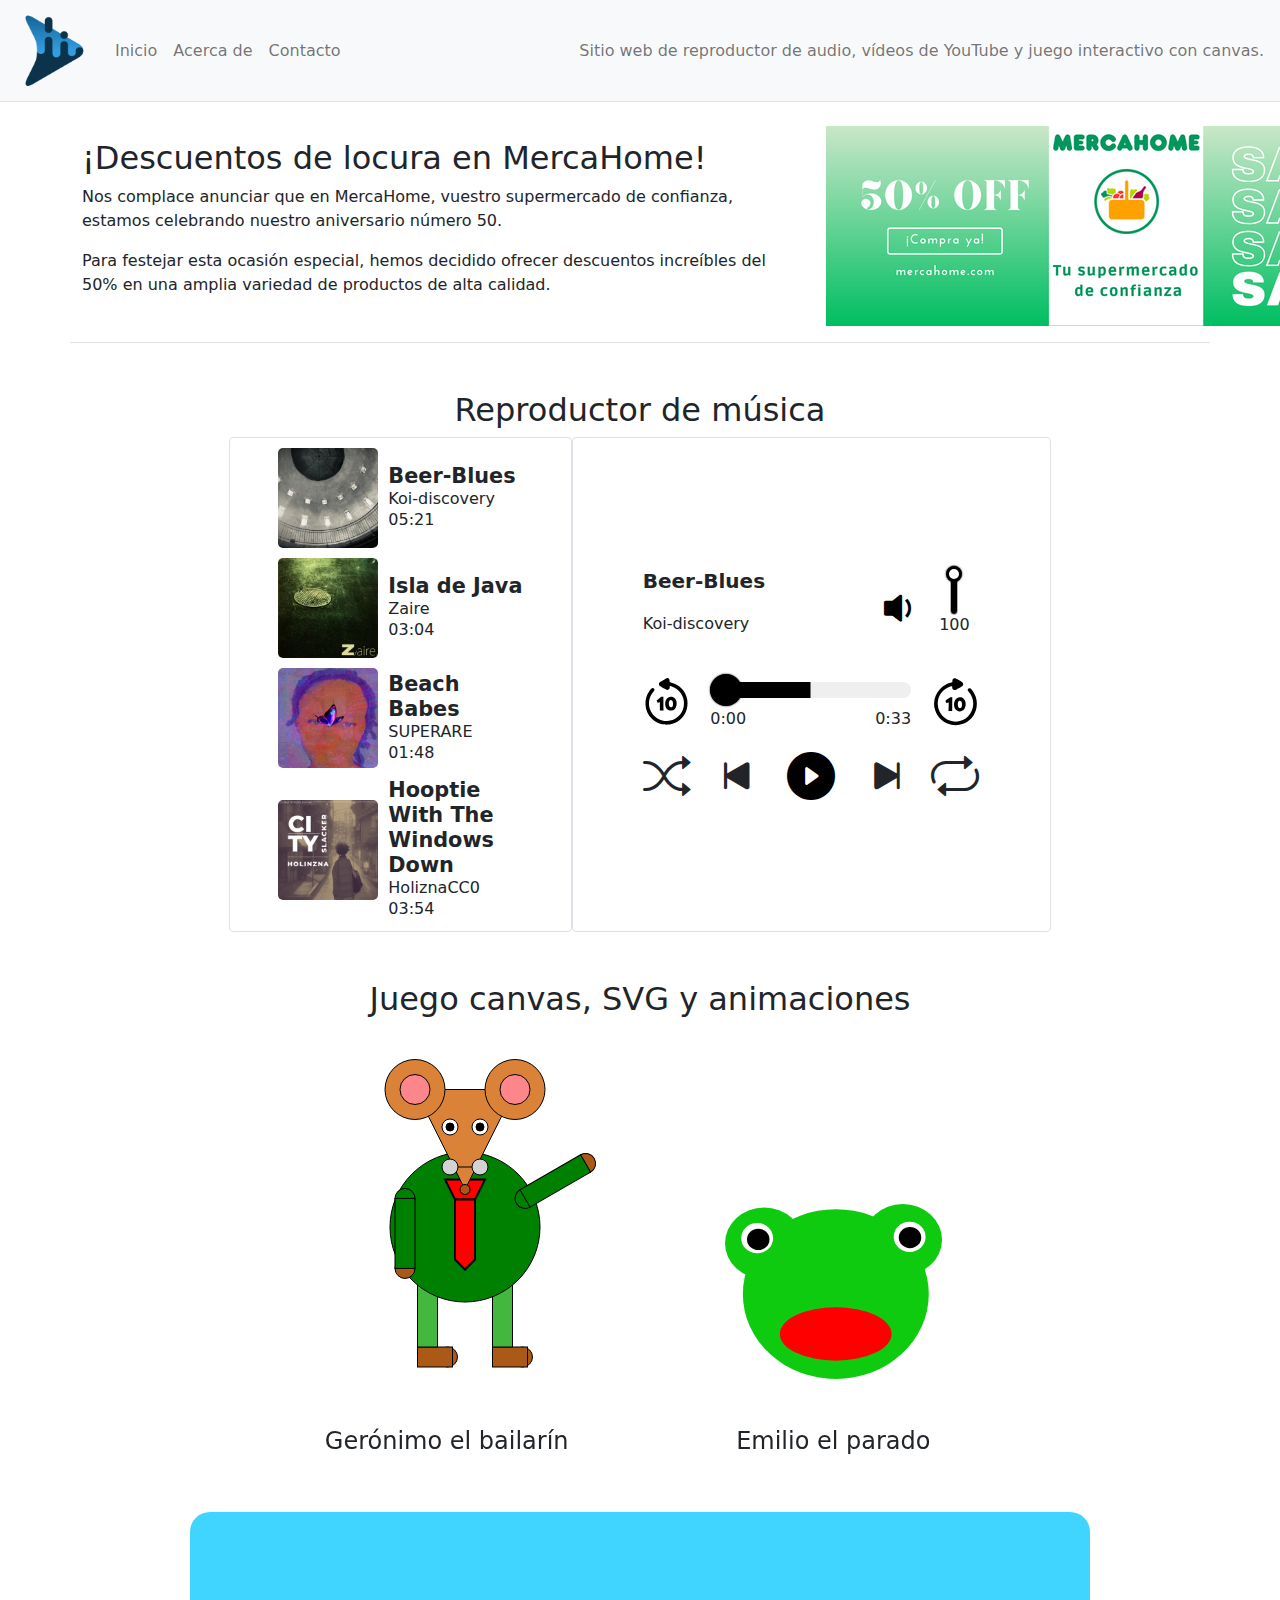
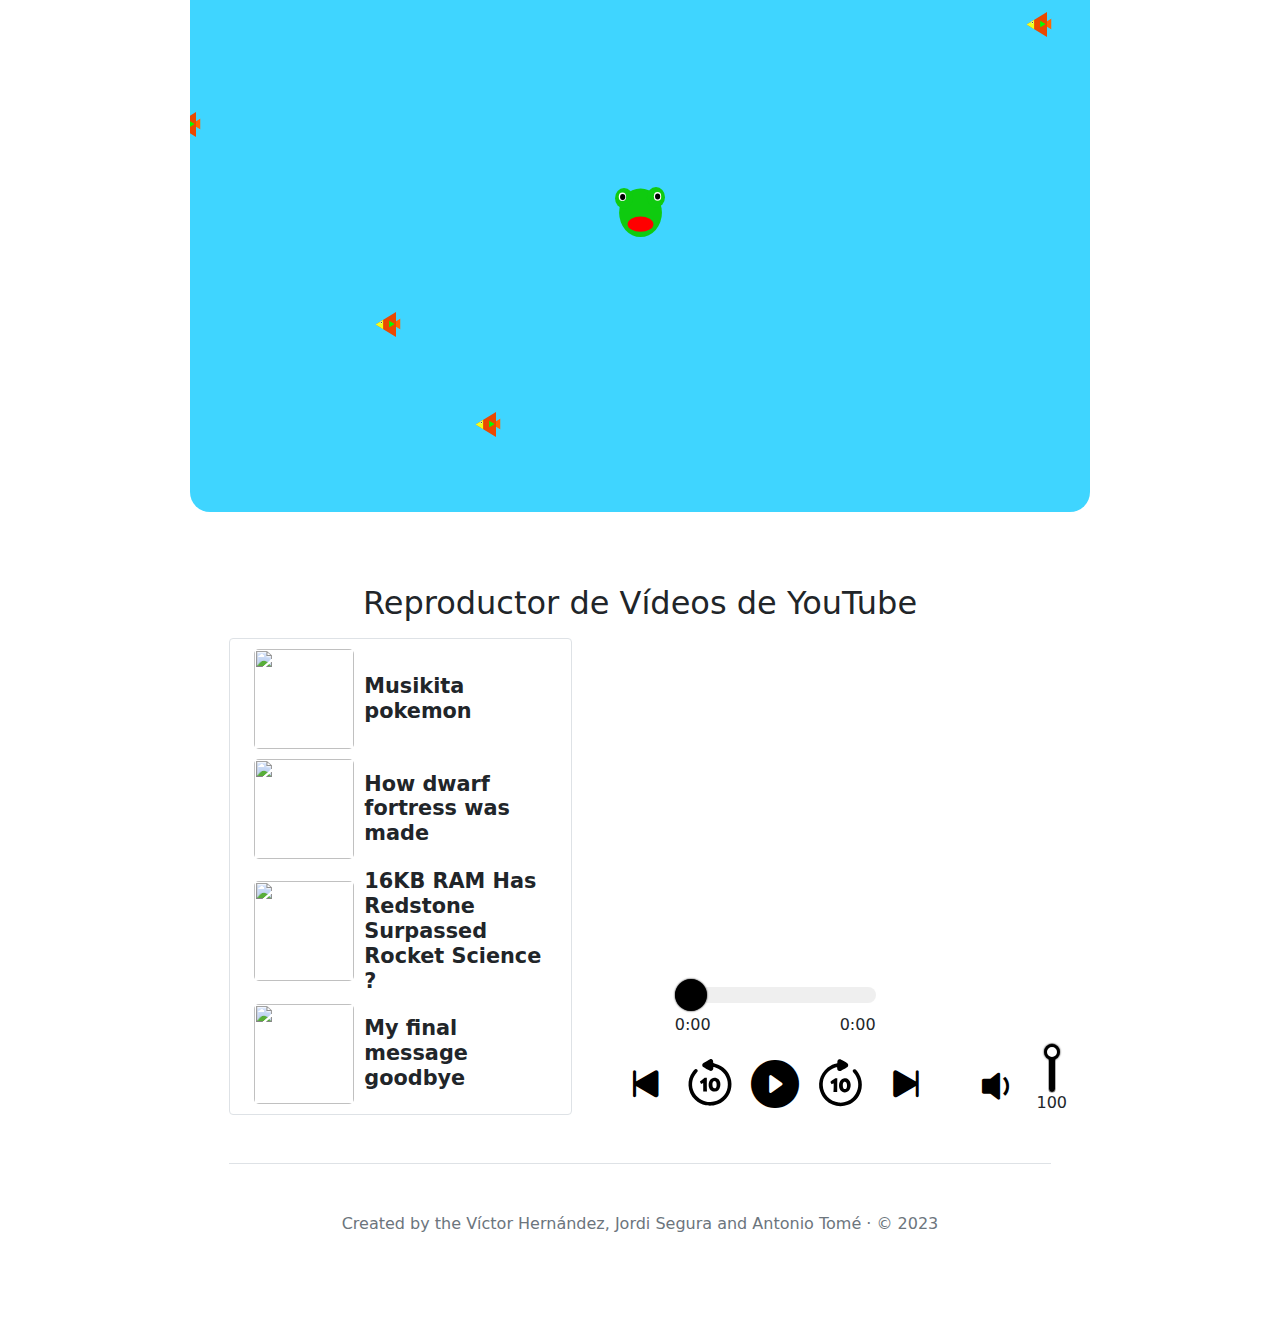
==== commit e14ddaed: "header y banner hechos" ====
--- a/index.html
+++ b/index.html
@@ -5,6 +5,7 @@
     <meta charset="UTF-8">
     <meta http-equiv="X-UA-Compatible" content="IE=edge">
     <meta name="viewport" content="width=device-width, initial-scale=1.0">
+    <link rel="icon" href="assets/img/logo.ico" type="image/png"/>
     <title>Proyecto Final</title>
 
     <link rel="canonical" href="https://getbootstrap.com/docs/5.0/examples/starter-template/">
@@ -43,29 +44,49 @@
 </head>
 
 <body onload="startGame()">
+    <header class="navbar navbar-expand-lg navbar-light bg-light border-bottom">
+        <a class="navbar-brand ms-3" href="#">
+            <img src="assets/img/logo.png" width="75" height="75" alt="Logo del sitio">
+        </a>
+        <div class="navbar-collapse">
+            <ul class="navbar-nav mr-auto">
+                <li class="nav-item">
+                    <a class="nav-link" href="#">Inicio</a>
+                </li>
+                <li class="nav-item">
+                    <a class="nav-link" href="#">Acerca de</a>
+                </li>
+                <li class="nav-item">
+                    <a class="nav-link" href="#">Contacto</a>
+                </li>
+            </ul>
+        </div>
+        <span class="navbar-text me-3">Sitio web de reproductor de audio, vídeos de YouTube y juego interactivo con canvas.</span>
+    </header>
+
+    <!-- Banner Publicitario -->
+    <div class="container mt-4 pb-3 border-bottom">
+        <div class="d-flex flex-row align-items-center">
+            <div class="col-md-8 text-justify pe-5">
+                <h2>¡Descuentos de locura en MercaHome!</h2>
+                <p>Nos complace anunciar que en MercaHome, vuestro supermercado de confianza, estamos celebrando nuestro aniversario número 50. </p>
+                <p>Para festejar esta ocasión especial, hemos decidido ofrecer descuentos increíbles del 50% en una amplia variedad de productos de alta calidad.</p>
+            </div>
+            <div class="col-md-4">
+                <a href="https://mercadona.es" target="_blank"><img src="assets/img/banner.png"  alt="Banner publicitario de MercaHome"></a>
+            </div>
+        </div>
+    </div>
     <div class="col-lg-8 mx-auto p-3 py-md-5">
-        <header class="d-flex align-items-center pb-3 mb-5 border-bottom">
-            <a href="/" class="d-flex align-items-center text-dark text-decoration-none">
-                <svg xmlns="http://www.w3.org/2000/svg" width="40" height="32" class="me-2" viewBox="0 0 118 94"
-                    role="img">
-                    <title>Bootstrap</title>
-                    <path fill-rule="evenodd" clip-rule="evenodd"
-                        d="M24.509 0c-6.733 0-11.715 5.893-11.492 12.284.214 6.14-.064 14.092-2.066 20.577C8.943 39.365 5.547 43.485 0 44.014v5.972c5.547.529 8.943 4.649 10.951 11.153 2.002 6.485 2.28 14.437 2.066 20.577C12.794 88.106 17.776 94 24.51 94H93.5c6.733 0 11.714-5.893 11.491-12.284-.214-6.14.064-14.092 2.066-20.577 2.009-6.504 5.396-10.624 10.943-11.153v-5.972c-5.547-.529-8.934-4.649-10.943-11.153-2.002-6.484-2.28-14.437-2.066-20.577C105.214 5.894 100.233 0 93.5 0H24.508zM80 57.863C80 66.663 73.436 72 62.543 72H44a2 2 0 01-2-2V24a2 2 0 012-2h18.437c9.083 0 15.044 4.92 15.044 12.474 0 5.302-4.01 10.049-9.119 10.88v.277C75.317 46.394 80 51.21 80 57.863zM60.521 28.34H49.948v14.934h8.905c6.884 0 10.68-2.772 10.68-7.727 0-4.643-3.264-7.207-9.012-7.207zM49.948 49.2v16.458H60.91c7.167 0 10.964-2.876 10.964-8.281 0-5.406-3.903-8.178-11.425-8.178H49.948z"
-                        fill="currentColor"></path>
-                </svg>
-                <span class="fs-4">Starter template</span>
-            </a>
-        </header>
-
         <main>
             <div class="container">
                 <div class="row">
-                    <h2 class="col-lg-12 text-center">Reproductor de musica</h2>
-                    <nav class="col-lg-5">
+                    <h2 class="col-lg-12 text-center">Reproductor de música</h2>
+                    <nav class="col-lg-5 rounded border">
                         <div class="container" id="listaCanciones" onload="return cargarCanciones()">
                         </div>
                     </nav>
-                    <section class="col-lg-7 center">
+                    <section class="col-lg-7 center rounded border">
                         <div id="audio-player center">
                             <audio id="audio">
                                 <source src="asset/audio/rickroll.mp3" type="audio/mp3" id="source-mp3">
@@ -112,8 +133,8 @@
                             </div>
                         </div>
                     </section>
-                    <h2 class="col-lg-12 text-center">Canvas, SVG y animaciones</h2>
-                    <section class="col-lg-12 raton-bailarin center canvas">
+                    <h2 class="col-lg-12 text-center mt-5">Juego canvas, SVG y animaciones</h2>
+                    <section class="col-lg-12 raton-bailarin center canvas pb-4">
                         <div class="container">
                             <div class="row">
                                 <div class="col-lg-6 text-center align-items-center">
@@ -125,15 +146,15 @@
                                     <h4 class="text-center">Emilio el parado</h4>
                                 </div>
                             </div>
-                            <div class="row">
+                            <div class="row mt-5">
                                 <div class="col-12 center">
                                     <canvas id="juego" width="900" height="600"></canvas>
                                 </div>
                             </div>
                         </div>
                     </section>
-                    <h2 class="col-lg-12 text-center">Reproductor de Video</h2>
-                    <nav class="col-lg-5">
+                    <h2 class="col-lg-12 text-center mt-5 mb-3">Reproductor de Vídeos de YouTube</h2>
+                    <nav class="col-lg-5 border rounded">
                         <div id="lista-videos"></div>
                     </nav>
                     <section class="col-lg-7 center-video">
@@ -175,8 +196,8 @@
                 </div>
             </div>
         </main>
-        <footer class="pt-5 my-5 text-muted border-top">
-            Created by the Bootstrap team &middot; &copy; 2021
+        <footer class="pt-5 my-5 text-muted border-top text-center">
+            Created by the Víctor Hernández, Jordi Segura and Antonio Tomé &middot; &copy; 2023
         </footer>
     </div>
 </body>
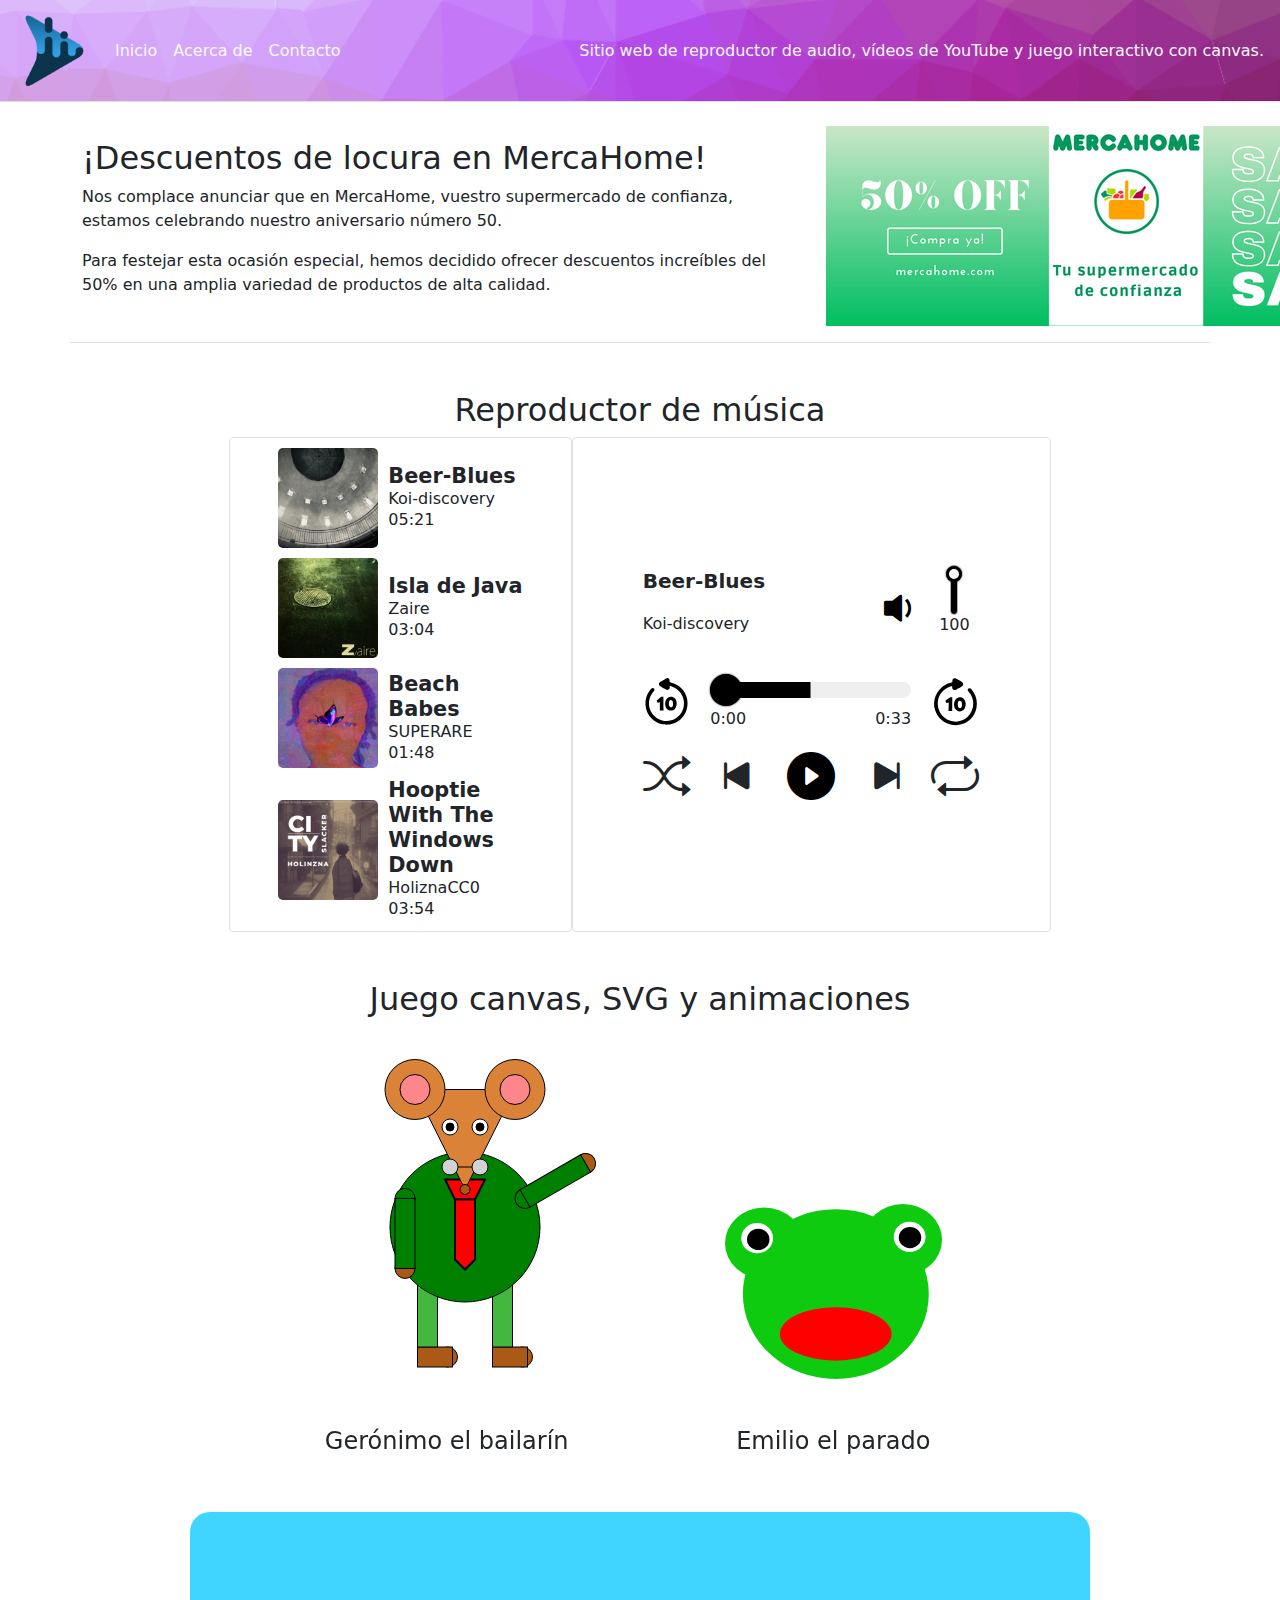
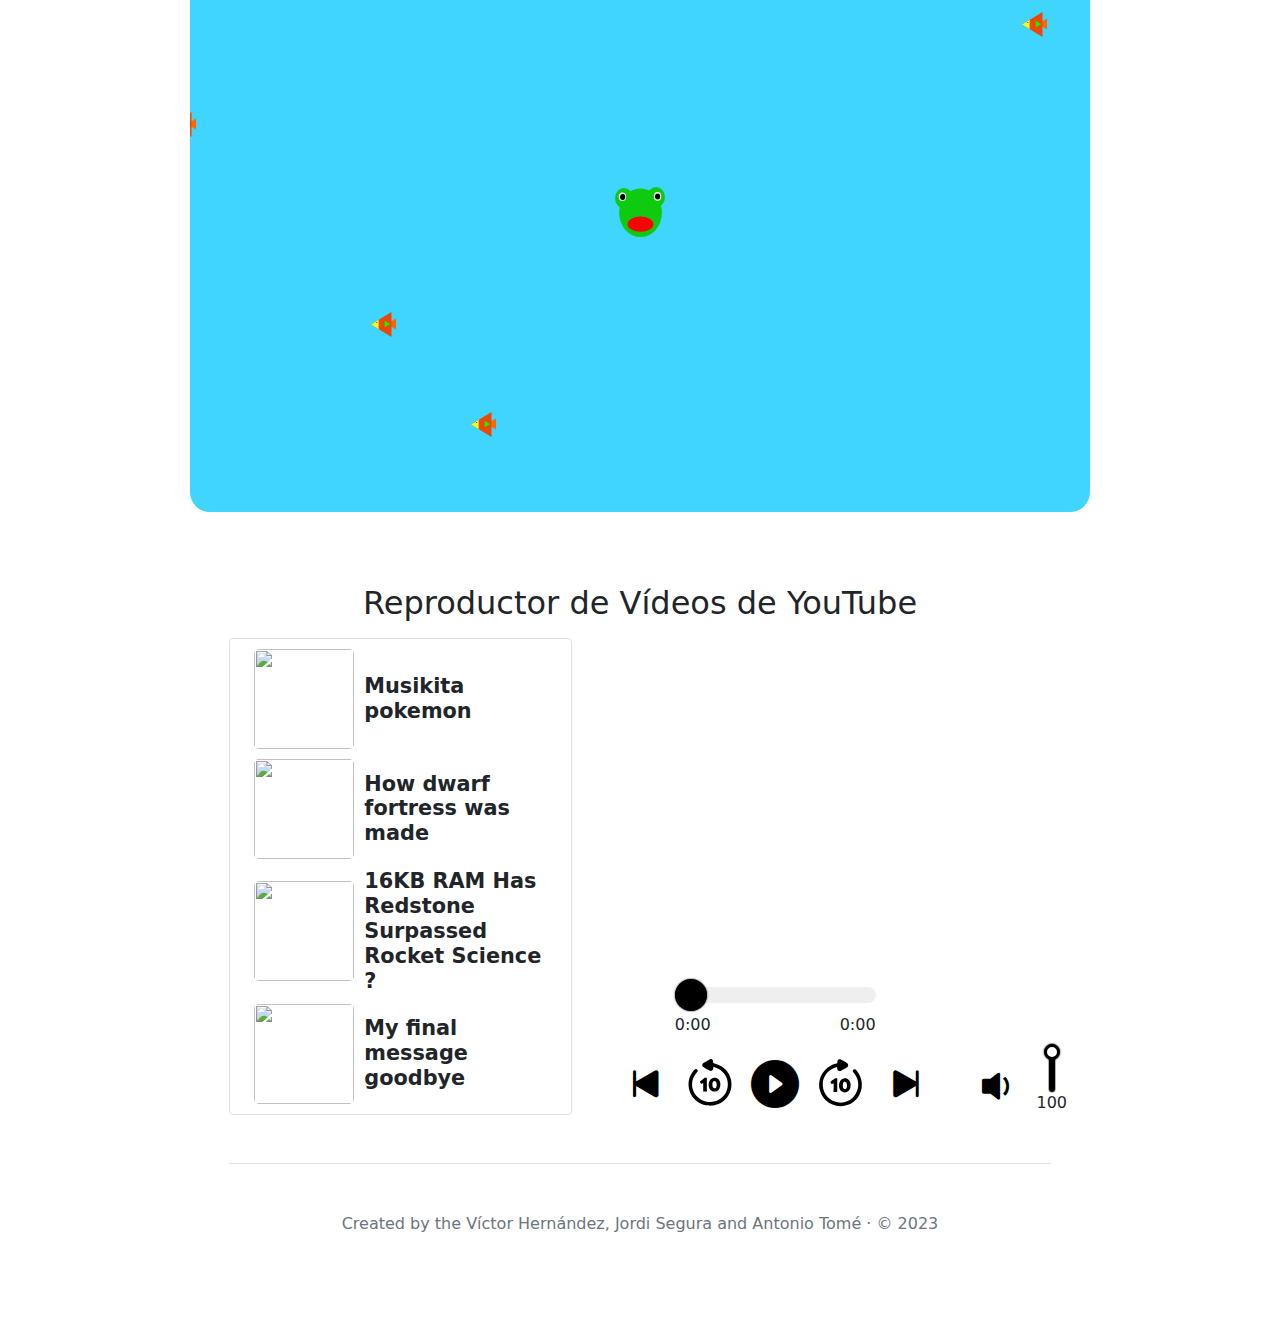
==== commit a3395af4: "header background feo" ====
--- a/index.html
+++ b/index.html
@@ -51,17 +51,17 @@
         <div class="navbar-collapse">
             <ul class="navbar-nav mr-auto">
                 <li class="nav-item">
-                    <a class="nav-link" href="#">Inicio</a>
+                    <a class="nav-link text-light" href="#">Inicio</a>
                 </li>
                 <li class="nav-item">
-                    <a class="nav-link" href="#">Acerca de</a>
+                    <a class="nav-link text-light" href="#">Acerca de</a>
                 </li>
                 <li class="nav-item">
-                    <a class="nav-link" href="#">Contacto</a>
+                    <a class="nav-link text-light" href="#">Contacto</a>
                 </li>
             </ul>
         </div>
-        <span class="navbar-text me-3">Sitio web de reproductor de audio, vídeos de YouTube y juego interactivo con canvas.</span>
+        <span class="navbar-text me-3 text-light">Sitio web de reproductor de audio, vídeos de YouTube y juego interactivo con canvas.</span>
     </header>
 
     <!-- Banner Publicitario -->
--- a/assets/css/index.css
+++ b/assets/css/index.css
@@ -1,3 +1,10 @@
+header {
+  background-image: url(../img/fondo_header.png);
+  background-repeat: no-repeat;
+  background-size: cover;
+  background-position: center;
+}
+
 #title{
     font-weight: bold;
     font-size: 20px;
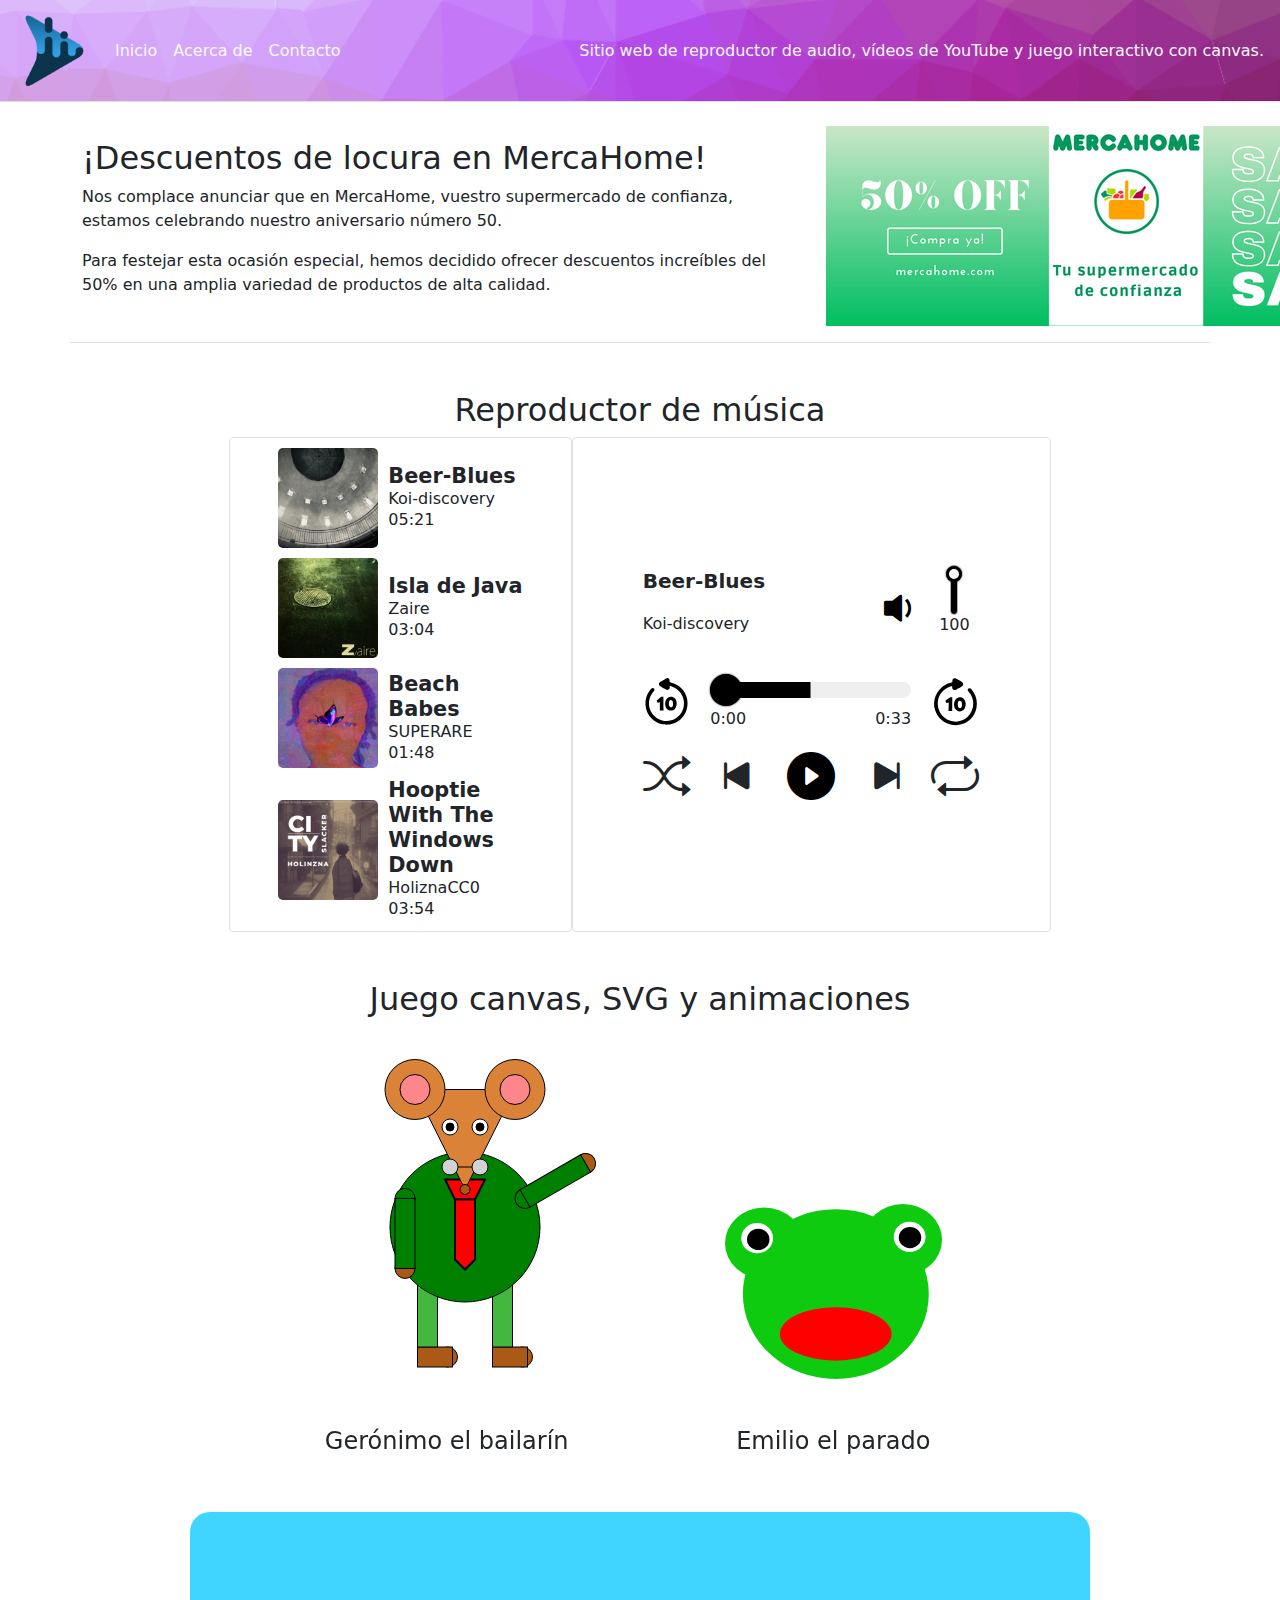
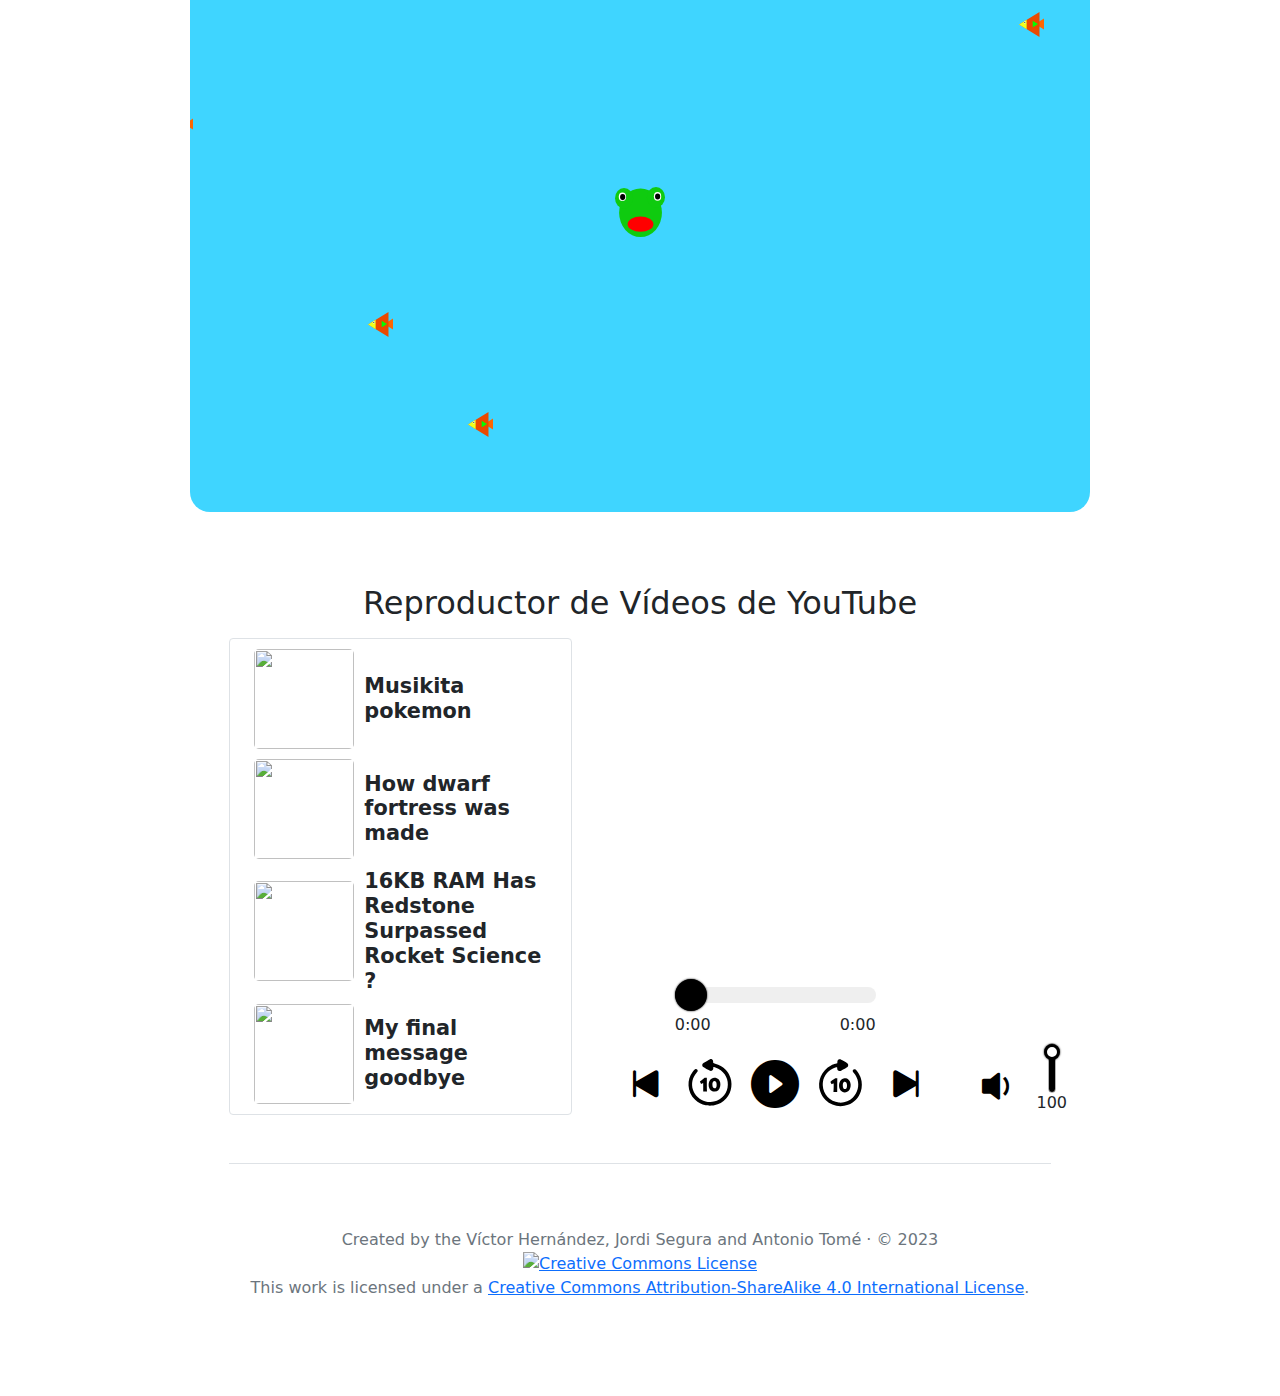
==== commit 7d45b93a: "agregada licencia" ====
--- a/index.html
+++ b/index.html
@@ -197,7 +197,8 @@
             </div>
         </main>
         <footer class="pt-5 my-5 text-muted border-top text-center">
-            Created by the Víctor Hernández, Jordi Segura and Antonio Tomé &middot; &copy; 2023
+            </p>Created by the Víctor Hernández, Jordi Segura and Antonio Tomé &middot; &copy; 2023<p>
+            <a rel="license" href="http://creativecommons.org/licenses/by-sa/4.0/"><img alt="Creative Commons License" style="border-width:0" src="https://i.creativecommons.org/l/by-sa/4.0/88x31.png" /></a><br />This work is licensed under a <a rel="license" href="http://creativecommons.org/licenses/by-sa/4.0/">Creative Commons Attribution-ShareAlike 4.0 International License</a>.
         </footer>
     </div>
 </body>
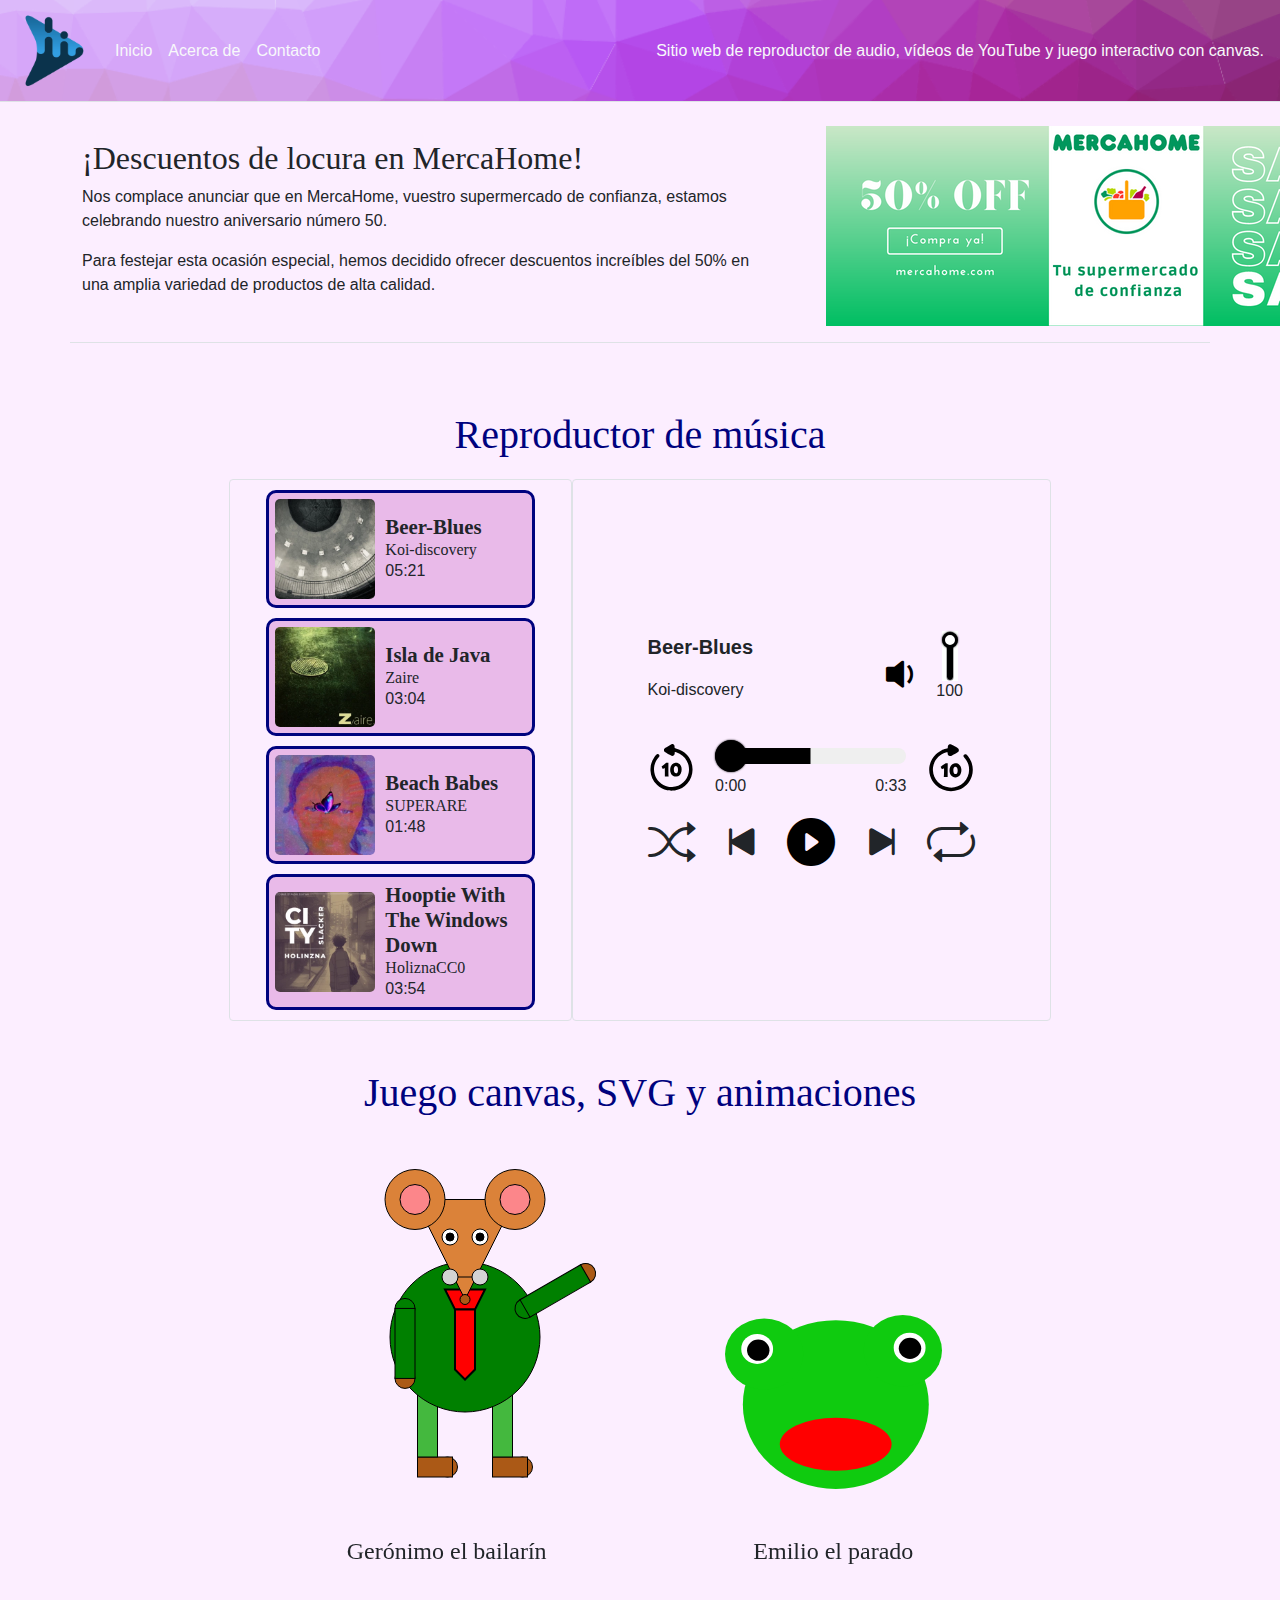
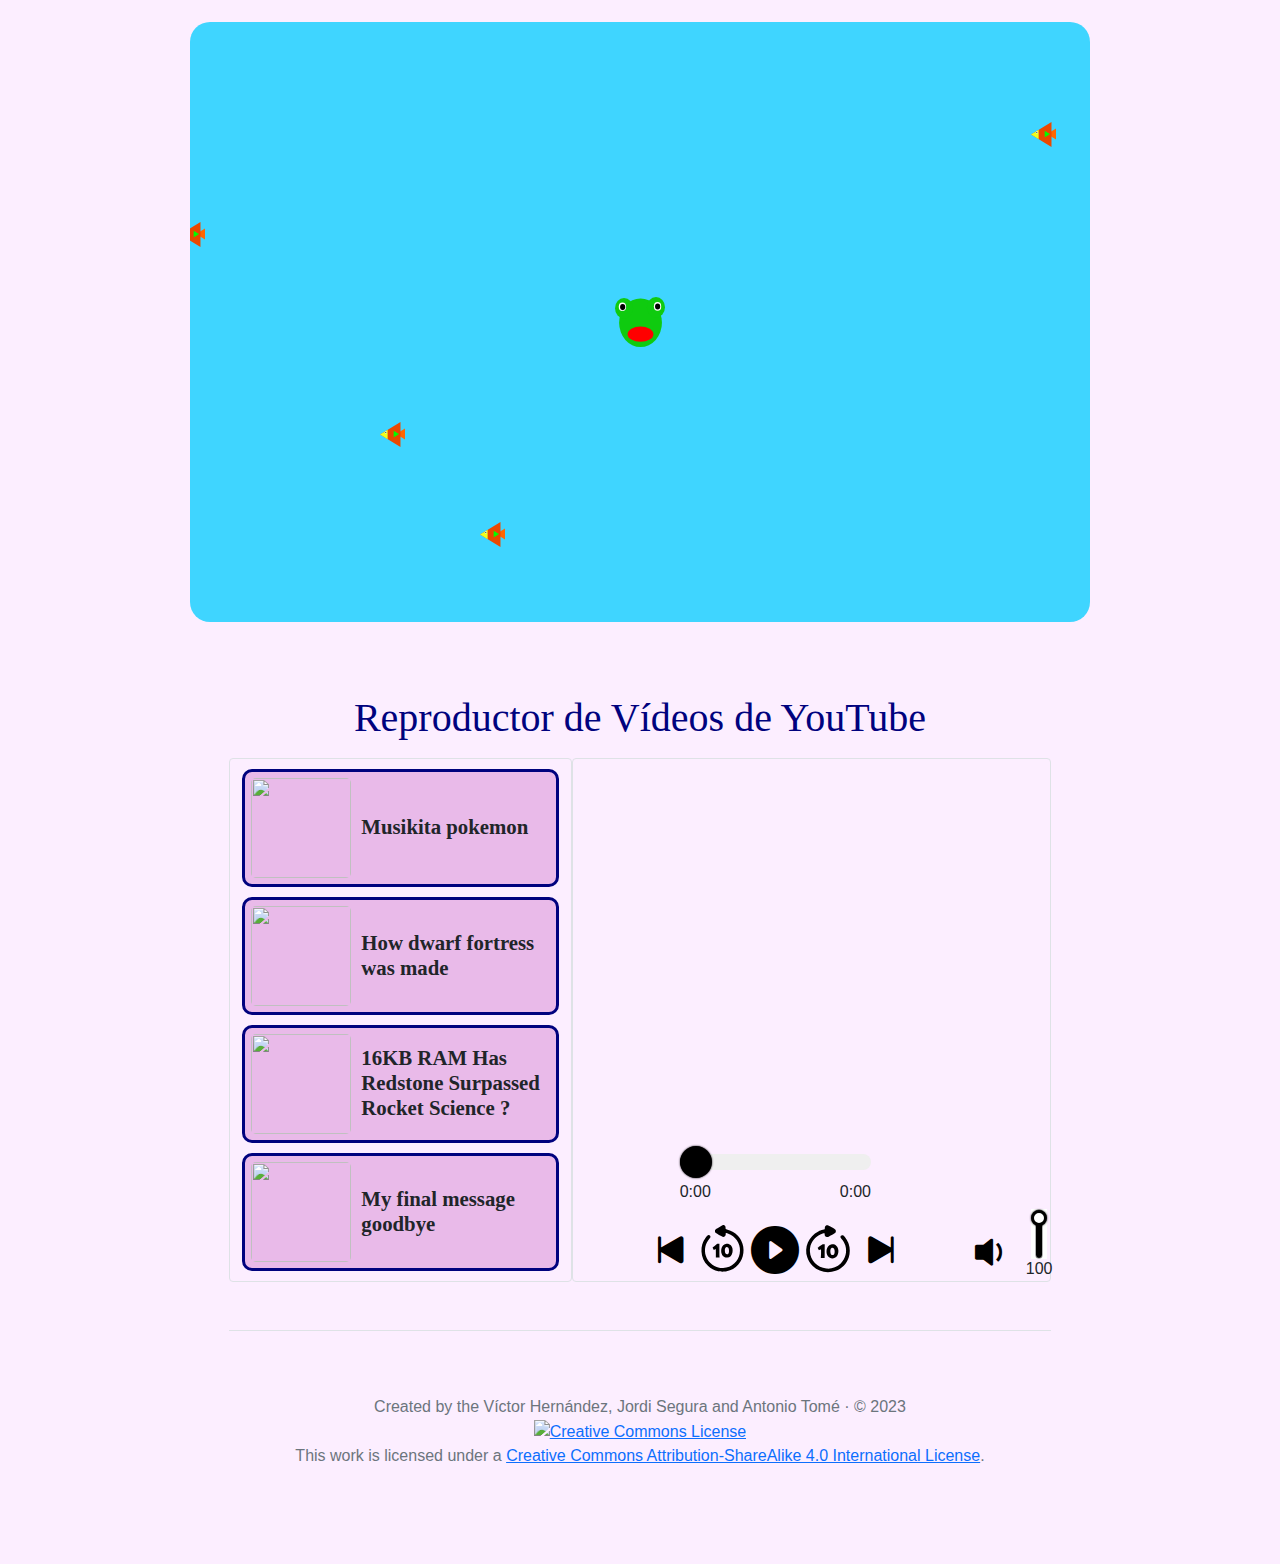
==== commit e478a673: "Cambios estilos" ====
--- a/index.html
+++ b/index.html
@@ -81,7 +81,7 @@
         <main>
             <div class="container">
                 <div class="row">
-                    <h2 class="col-lg-12 text-center">Reproductor de música</h2>
+                    <h2 class="col-lg-12 text-center titulo">Reproductor de música</h2>
                     <nav class="col-lg-5 rounded border">
                         <div class="container" id="listaCanciones" onload="return cargarCanciones()">
                         </div>
@@ -133,7 +133,7 @@
                             </div>
                         </div>
                     </section>
-                    <h2 class="col-lg-12 text-center mt-5">Juego canvas, SVG y animaciones</h2>
+                    <h2 class="col-lg-12 text-center mt-5 titulo">Juego canvas, SVG y animaciones</h2>
                     <section class="col-lg-12 raton-bailarin center canvas pb-4">
                         <div class="container">
                             <div class="row">
@@ -153,11 +153,11 @@
                             </div>
                         </div>
                     </section>
-                    <h2 class="col-lg-12 text-center mt-5 mb-3">Reproductor de Vídeos de YouTube</h2>
+                    <h2 class="col-lg-12 text-center mt-5 mb-3 titulo">Reproductor de Vídeos de YouTube</h2>
                     <nav class="col-lg-5 border rounded">
                         <div id="lista-videos"></div>
                     </nav>
-                    <section class="col-lg-7 center-video">
+                    <section class="col-lg-7 center-video rounded border">
                         <div id="player"></div>
                         <div class="container">
                             <div class="row" id="video-buttons">
--- a/assets/css/index.css
+++ b/assets/css/index.css
@@ -1,3 +1,26 @@
+*{
+  margin: 0;
+  padding: 0;
+  box-sizing: border-box;
+  font-family: 'Bureau Grotesk', 'Roboto', sans-serif;
+}
+
+h1, h2, h3, h4, h5, h6{
+  font-family: 'PlayfairDisplay-ExtraBold', 'Times New Roman', serif;
+}
+
+body{
+  background-color: #fceeff;
+}
+
+.titulo{
+  font-family: 'PlayfairDisplay-ExtraBold', 'Times New Roman', serif;
+  font-size: 2.5em;
+  color: #00027e;
+  text-align: center;
+  margin: 20px 0;
+}
+
 header {
   background-image: url(../img/fondo_header.png);
   background-repeat: no-repeat;
@@ -154,6 +177,8 @@
     height: 2.2em;
     appearance: none;
     -webkit-appearance: none;
+    background-color: #fceeff;
+
   }
   
   /*progress support*/
@@ -183,7 +208,7 @@
     height: 1em;
     border: none;
     border-radius: 0.5em;
-    background: #efefef;
+    background: #acacac;
     box-shadow: none;
   }
   
@@ -491,13 +516,17 @@
 
   .lista_canciones{
     margin: 10px 0;
+    
   }
 
   .lista_canciones .container-lista{
     display: flex;
+    padding: 6px;
     align-items: center;
     flex-direction: row;
-    background-color: #fff;
+    background-color: #e9bae9;
+    border-radius: 10px;
+    border: 3px solid #00027e;
   }
 
   .lista_canciones img{
